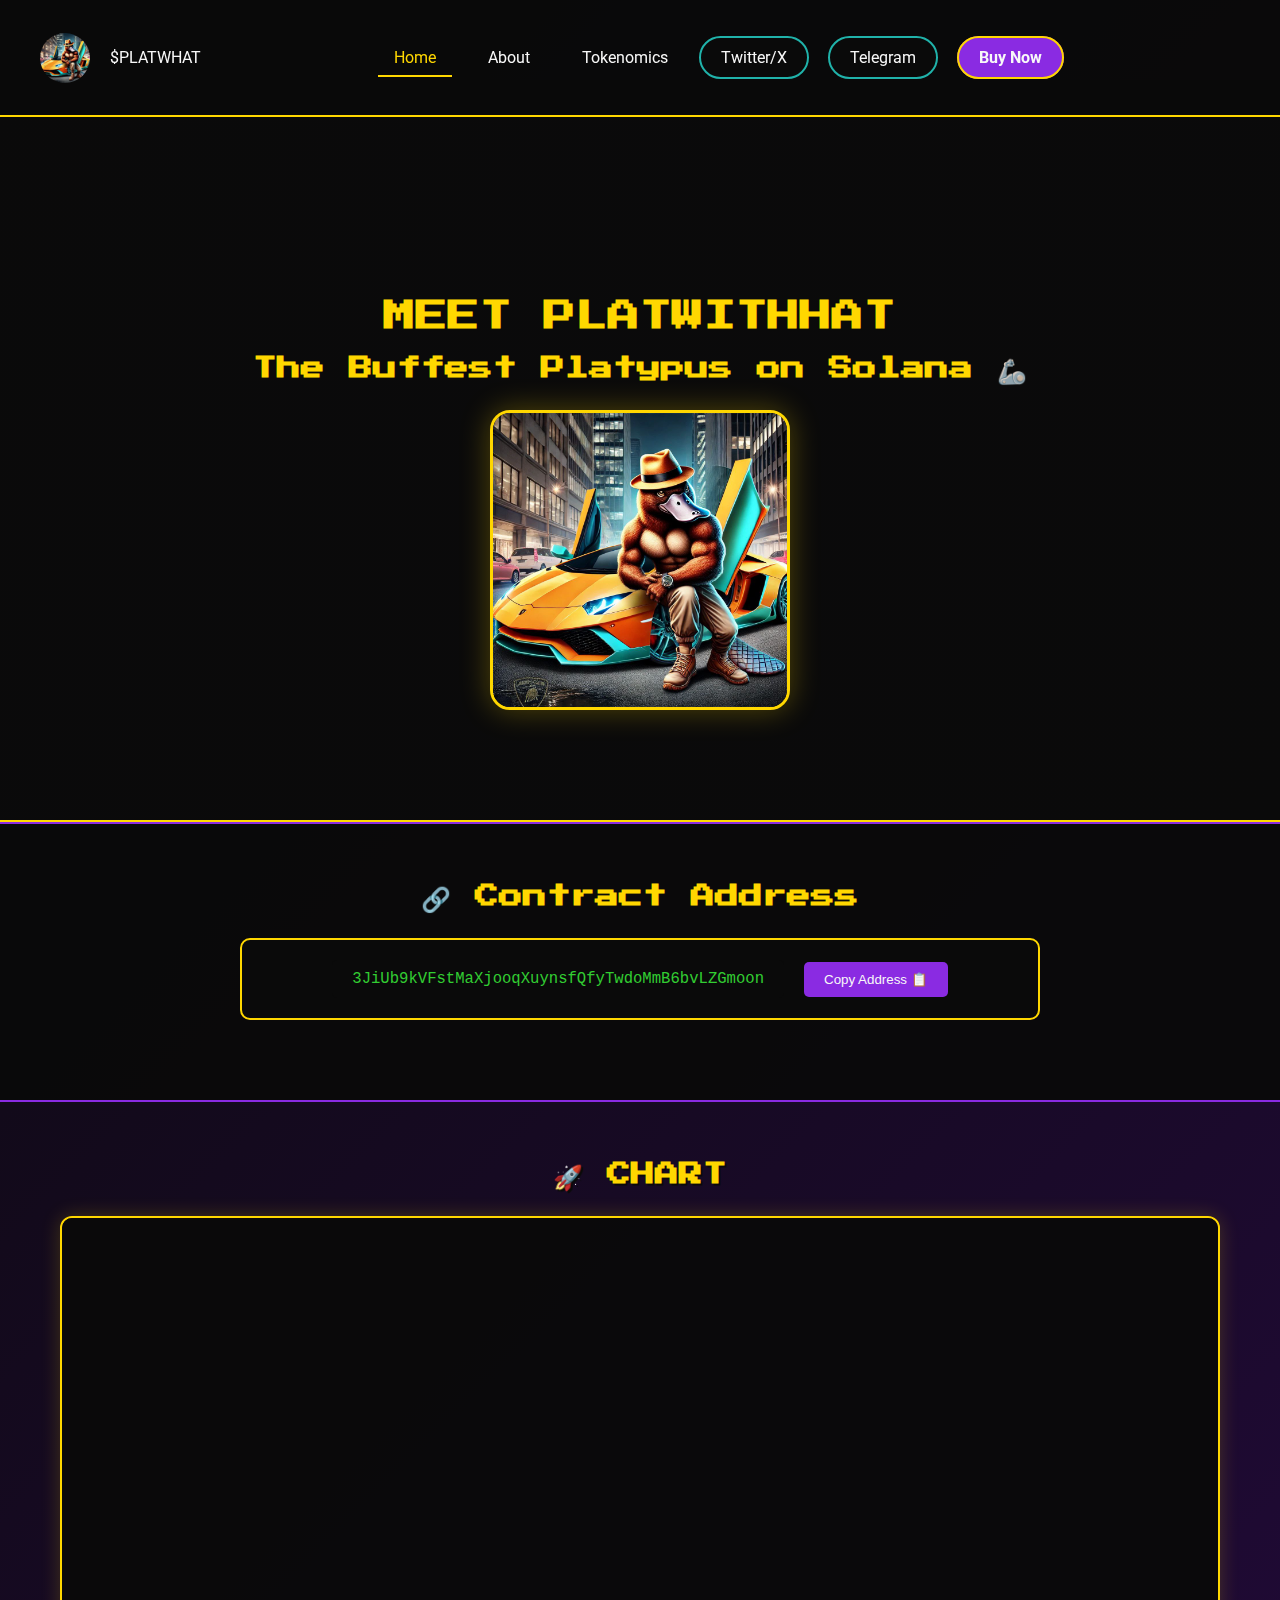
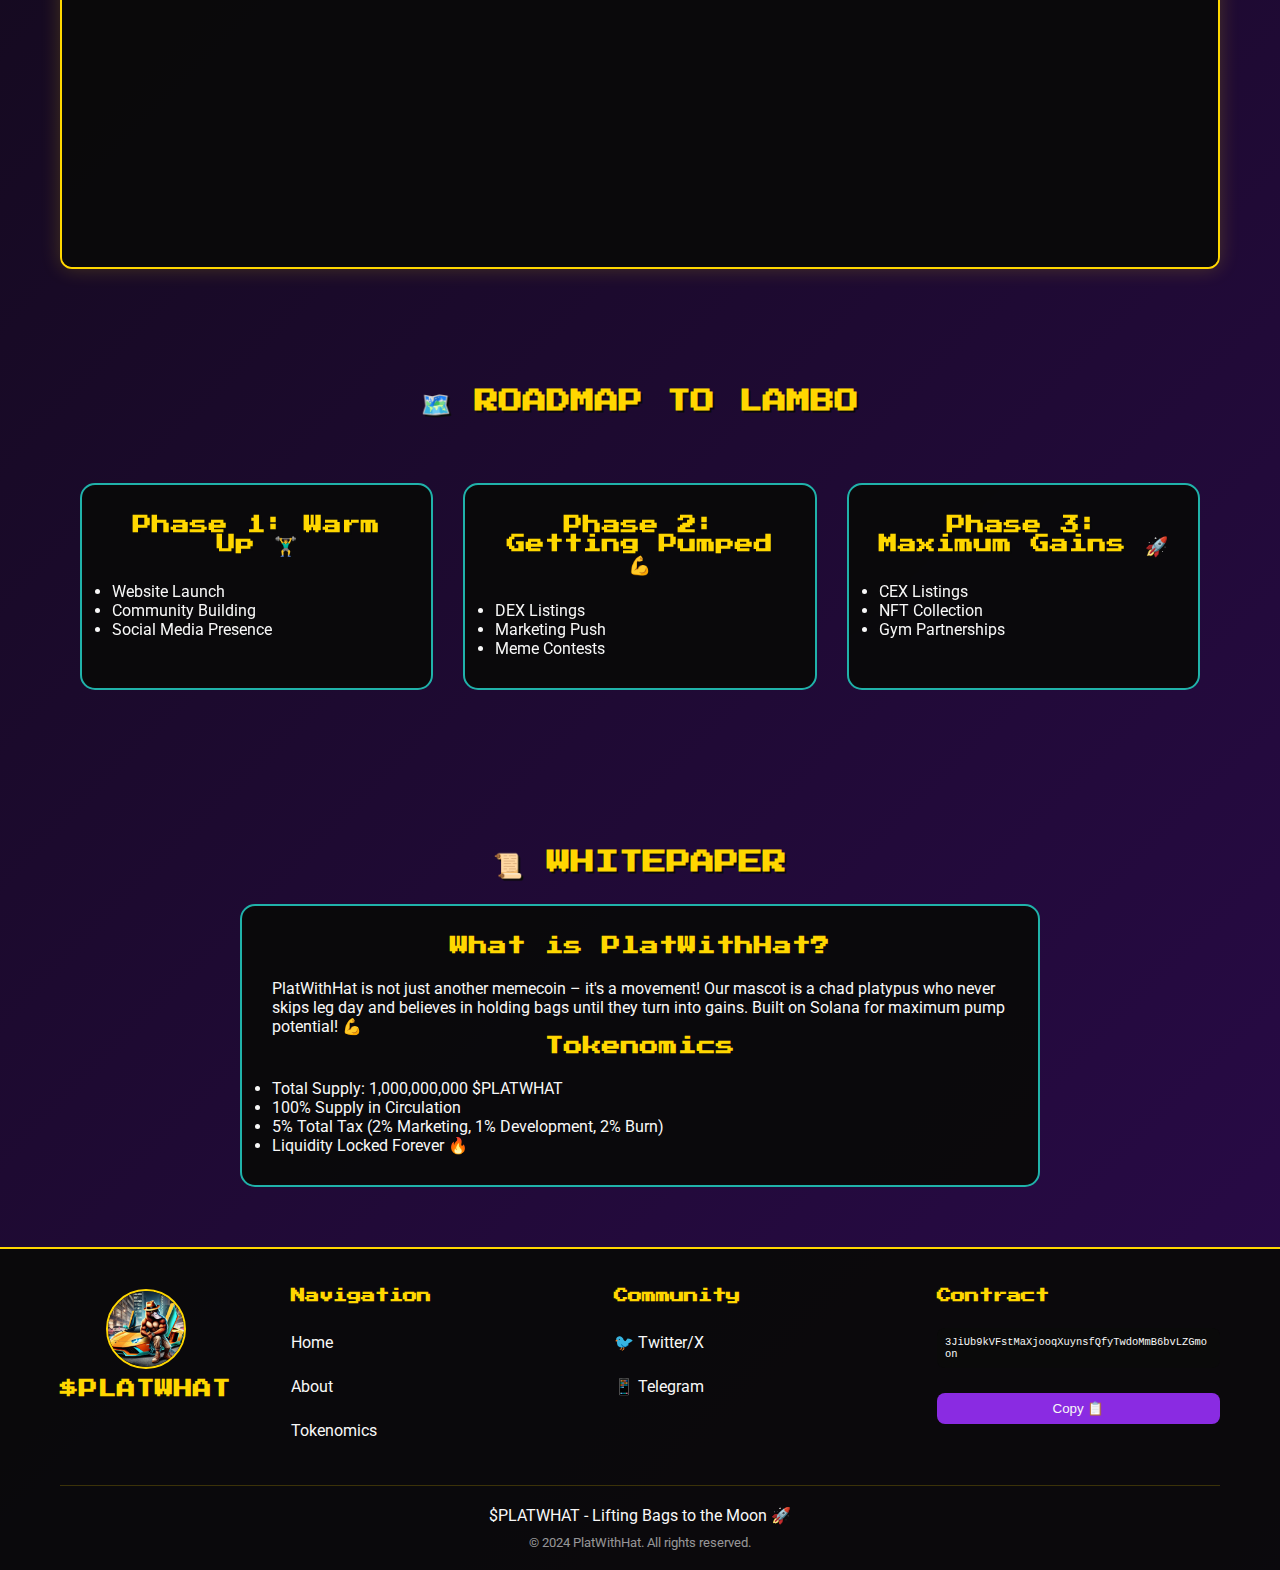
==== index.html @ 7594a931 "first commit" ====
<!DOCTYPE html>
<html lang="en">
<head>
    <meta charset="UTF-8">
    <meta name="viewport" content="width=device-width, initial-scale=1.0">
    <title>PlatWithHat 🦆💪 | The Buffest Platypus in Crypto</title>
    <link rel="stylesheet" href="styles.css">
    <link href="https://fonts.googleapis.com/css2?family=Press+Start+2P&family=Roboto:wght@400;700&display=swap" rel="stylesheet">
    <script src="script.js"></script>
</head>
<body>
    <header>
        <nav>
            <div class="logo">
                <img src="photo_4_2024-12-11_15-03-13.jpg" alt="Buff Platypus Logo" class="logo-img">
                <span>$PLATWHAT</span>
            </div>
            <div class="nav-container">
                <div class="nav-links">
                    <a href="index.html" class="nav-link active">Home</a>
                    <a href="about.html" class="nav-link">About</a>
                    <a href="tokenomics.html" class="nav-link">Tokenomics</a>
                </div>
                <div class="social-links">
                    <a href="#" class="social-btn"> Twitter/X</a>
                    <a href="#" class="social-btn"> Telegram</a>
                    <a href="#" class="buy-btn pulse"> Buy Now</a>
                </div>
            </div>
        </nav>
    </header>

    <main>
        <section class="hero">
            <div class="hero-wrapper">
                <h1>MEET PLATWITHHAT</h1>
                <h2>The Buffest Platypus on Solana 🦾</h2>
                <div class="hero-content">
                    <img src="photo_4_2024-12-11_15-03-13.jpg" alt="Muscular Platypus" class="hero-img">
                </div>
            </div>
        </section>

        <section class="contract-section">
            <div class="section-wrapper">
                <h2>🔗 Contract Address</h2>
                <div class="contract-container">
                    <code class="contract-address">3JiUb9kVFstMaXjooqXuynsfQfyTwdoMmB6bvLZGmoon</code>
                    <button class="copy-btn">Copy Address 📋</button>
                </div>
            </div>
        </section>

        <section class="chart">
            <div class="section-wrapper">
                <h2>🚀 CHART</h2>
                <div class="chart-container">
                    <div id="dexscreener-embed">
                        <iframe 
                            src="https://dexscreener.com/solana/97Jyd53KfDgqEN26t5L3WyekYi8eJJcewj4TQyLmq78P?embed=1&loadChartSettings=0&chartLeftToolbar=0&chartTheme=dark&theme=dark&chartStyle=0&chartType=usd&interval=15"
                            frameborder="0"
                            allowfullscreen
                        ></iframe>
                    </div>
                </div>
            </div>
        </section>

        <section class="roadmap">
            <div class="section-wrapper">
                <h2>🗺️ ROADMAP TO LAMBO</h2>
                <div class="roadmap-grid">
                    <div class="roadmap-item">
                        <h3>Phase 1: Warm Up 🏋️‍♂️</h3>
                        <ul>
                            <li>Website Launch</li>
                            <li>Community Building</li>
                            <li>Social Media Presence</li>
                        </ul>
                    </div>
                    <div class="roadmap-item">
                        <h3>Phase 2: Getting Pumped 💪</h3>
                        <ul>
                            <li>DEX Listings</li>
                            <li>Marketing Push</li>
                            <li>Meme Contests</li>
                        </ul>
                    </div>
                    <div class="roadmap-item">
                        <h3>Phase 3: Maximum Gains 🚀</h3>
                        <ul>
                            <li>CEX Listings</li>
                            <li>NFT Collection</li>
                            <li>Gym Partnerships</li>
                        </ul>
                    </div>
                </div>
            </div>
        </section>

        <section class="whitepaper">
            <div class="section-wrapper">
                <h2>📜 WHITEPAPER</h2>
                <div class="whitepaper-content">
                    <h3>What is PlatWithHat?</h3>
                    <p>PlatWithHat is not just another memecoin – it's a movement! Our mascot is a chad platypus who never skips leg day and believes in holding bags until they turn into gains. Built on Solana for maximum pump potential! 💪</p>
                    
                    <h3>Tokenomics</h3>
                    <ul>
                        <li>Total Supply: 1,000,000,000 $PLATWHAT</li>
                        <li>100% Supply in Circulation</li>
                        <li>5% Total Tax (2% Marketing, 1% Development, 2% Burn)</li>
                        <li>Liquidity Locked Forever 🔥</li>
                    </ul>
                </div>
            </div>
        </section>
    </main>

    <footer>
        <div class="footer-wrapper">
            <div class="footer-content">
                <div class="footer-logo">
                    <img src="photo_4_2024-12-11_15-03-13.jpg" alt="Buff Platypus Logo" class="footer-logo-img">
                    <h3>$PLATWHAT</h3>
                </div>
                <div class="footer-links">
                    <div class="footer-nav">
                        <h4>Navigation</h4>
                        <a href="index.html">Home</a>
                        <a href="about.html">About</a>
                        <a href="tokenomics.html">Tokenomics</a>
                    </div>
                    <div class="footer-social">
                        <h4>Community</h4>
                        <a href="#" target="_blank">🐦 Twitter/X</a>
                        <a href="#" target="_blank">📱 Telegram</a>
                    </div>
                    <div class="footer-contract">
                        <h4>Contract</h4>
                        <code>3JiUb9kVFstMaXjooqXuynsfQfyTwdoMmB6bvLZGmoon</code>
                        <button class="footer-copy-btn">Copy 📋</button>
                    </div>
                </div>
            </div>
            <div class="footer-bottom">
                <p>$PLATWHAT - Lifting Bags to the Moon 🚀</p>
                <p class="copyright">© 2024 PlatWithHat. All rights reserved.</p>
            </div>
        </div>
    </footer>
</body>
</html>
---- styles.css ----
:root {
    /* Primary Colors */
    --primary-gold: #FFD700;    /* Rich gold for wealth elements */
    --primary-purple: #8A2BE2;    /* New color for better contrast */
    
    /* Secondary Colors */
    --secondary-teal: #20B2AA;  /* Refreshing teal for contrast */
    --secondary-black: #0A0A0A;   /* Darker black */
    
    /* Accent Colors */
    --accent-white: #F8F8F8;    /* Clean white for text */
    --accent-green: #32CD32;    /* Money green for financial elements */
    
    /* Overlay Colors */
    --overlay-dark: rgba(10, 10, 10, 0.95);
    --gradient-start: #0A0A0A;
    --gradient-end: #2A0A4A;      /* Dark purple gradient end */
}

* {
    margin: 0;
    padding: 0;
    box-sizing: border-box;
}

body {
    font-family: 'Roboto', sans-serif;
    background: linear-gradient(135deg, var(--gradient-start) 0%, var(--gradient-end) 100%);
    color: var(--accent-white);
    min-height: 100vh;
}

h1, h2, h3 {
    font-family: 'Press Start 2P', cursive;
    color: var(--primary-gold);
    text-shadow: 2px 2px var(--secondary-black);
    text-align: center;
    margin-bottom: 1.5rem;
}

/* Header Styles */
header {
    background: var(--overlay-dark);
    border-bottom: 2px solid var(--primary-gold);
    padding: 20px;
    position: fixed;
    width: 100%;
    top: 0;
    z-index: 100;
}

nav {
    display: flex;
    justify-content: space-between;
    align-items: center;
    max-width: 1200px;
    margin: 0 auto;
}

.logo {
    display: flex;
    align-items: center;
    gap: 10px;
}

.logo img {
    width: 50px;
    height: 50px;
}

.social-btn, .buy-btn {
    padding: 10px 20px;
    border-radius: 25px;
    text-decoration: none;
    color: var(--accent-white);
    margin-left: 15px;
    transition: all 0.3s ease;
}

.social-btn {
    background: var(--secondary-black);
    border: 2px solid var(--secondary-teal);
}

.social-btn:hover {
    background: var(--secondary-teal);
    transform: translateY(-2px);
}

.buy-btn {
    background: var(--primary-purple);
    color: var(--accent-white);
    border: 2px solid var(--primary-gold);
    font-weight: bold;
}

.buy-btn:hover {
    background: var(--accent-green);
}

/* Hero Section */
.hero {
    padding: 100px 0 50px;
    text-align: center;
    background: var(--overlay-dark);
    border-bottom: 2px solid var(--primary-gold);
}

.hero-content {
    display: flex;
    flex-wrap: wrap;
    justify-content: center;
    gap: 40px;
    max-width: 1200px;
    margin: 0 auto;
}

.hero-img {
    width: 300px;
    height: 300px;
    border-radius: 20px;
    border: 3px solid var(--primary-gold);
    box-shadow: 0 0 30px rgba(255, 215, 0, 0.3);
    margin: 0 auto;
    display: block;
}

.token-stats {
    display: grid;
    grid-template-columns: repeat(3, 1fr);
    gap: 20px;
    padding: 20px;
}

.stat-box {
    background: var(--overlay-dark);
    border: 2px solid var(--primary-gold);
    box-shadow: 0 0 15px rgba(255, 215, 0, 0.2);
    padding: 20px;
    border-radius: 15px;
    backdrop-filter: blur(5px);
}

.stat-box h3 {
    color: var(--secondary-teal);
}

.stat-box p {
    color: var(--accent-green);
    font-size: 1.5em;
    font-weight: bold;
}

/* Chart Section */
.chart-container {
    width: 100%;
    max-width: 1200px;
    margin: 0 auto;
    aspect-ratio: 16/9;
    border-radius: 12px;
    overflow: hidden;
    border: 2px solid var(--primary-gold);
    box-shadow: 0 0 20px rgba(255, 215, 0, 0.2);
}

#dexscreener-embed {
    width: 100%;
    height: 100%;
    position: relative;
}

#dexscreener-embed iframe {
    position: absolute;
    top: 0;
    left: 0;
    width: 100%;
    height: 100%;
    background: var(--overlay-dark);
}

/* Roadmap Section */
.roadmap-grid {
    display: grid;
    grid-template-columns: repeat(auto-fit, minmax(300px, 1fr));
    gap: 30px;
    padding: 40px 20px;
    max-width: 1200px;
    margin: 0 auto;
}

.roadmap-item {
    background: var(--overlay-dark);
    padding: 30px;
    border-radius: 15px;
    backdrop-filter: blur(5px);
    border: 2px solid var(--secondary-teal);
    transition: transform 0.3s ease;
}

.roadmap-item:hover {
    transform: translateY(-5px);
    border-color: var(--primary-gold);
}

/* Whitepaper Section */
.whitepaper-content {
    max-width: 800px;
    margin: 0 auto;
    padding: 40px 20px;
    background: var(--overlay-dark);
    border-radius: 15px;
    padding: 30px;
    border: 2px solid var(--secondary-teal);
}

/* Animations */
@keyframes float {
    0% { transform: translateY(0px) rotate(0deg); }
    50% { transform: translateY(-20px) rotate(2deg); }
    100% { transform: translateY(0px) rotate(0deg); }
}

.pulse {
    animation: pulse 2s infinite;
}

@keyframes pulse {
    0% { transform: scale(1); box-shadow: 0 0 0 0 rgba(255, 215, 0, 0.4); }
    50% { transform: scale(1.05); box-shadow: 0 0 20px 10px rgba(255, 215, 0, 0); }
    100% { transform: scale(1); box-shadow: 0 0 0 0 rgba(255, 215, 0, 0); }
}

/* Responsive Design */
@media (max-width: 768px) {
    .token-stats {
        grid-template-columns: 1fr;
    }
    
    nav {
        flex-direction: column;
        gap: 20px;
    }
    
    .social-links {
        display: flex;
        flex-wrap: wrap;
        justify-content: center;
        gap: 10px;
    }

    .chart-container {
        aspect-ratio: 4/3;  /* More square ratio for mobile */
    }
} 

/* Navigation */
.nav-links {
    display: flex;
    gap: 20px;
}

.nav-link {
    color: var(--accent-white);
    text-decoration: none;
    padding: 5px 10px;
    border-radius: 5px;
    transition: all 0.3s ease;
}

.nav-link:hover {
    background: var(--primary-gold);
    color: var(--secondary-black);
}

/* Contract Section */
.contract-section {
    background: var(--overlay-dark);
    text-align: center;
    border-top: 2px solid var(--primary-purple);
    border-bottom: 2px solid var(--primary-purple);
}

.contract-container {
    display: flex;
    align-items: center;
    justify-content: center;
    gap: 20px;
    margin: 20px auto;
    max-width: 800px;
    background: var(--gradient-start);
    padding: 20px;
    border-radius: 10px;
    border: 2px solid var(--primary-gold);
}

.contract-address {
    font-family: monospace;
    font-size: 1.2em;
    color: var(--accent-green);
    background: var(--secondary-black);
    padding: 10px 20px;
    border-radius: 5px;
    user-select: all;
}

.copy-btn {
    background: var(--primary-purple);
    color: var(--accent-white);
    border: none;
    padding: 10px 20px;
    border-radius: 5px;
    cursor: pointer;
    transition: all 0.3s ease;
}

.copy-btn:hover {
    background: var(--accent-green);
    transform: translateY(-2px);
}

/* About Page Styles */
.about-hero {
    padding: 120px 20px 60px;
}

.about-content {
    display: flex;
    gap: 40px;
    max-width: 1200px;
    margin: 0 auto;
    padding: 40px;
    background: var(--overlay-dark);
    border-radius: 15px;
    border: 2px solid var(--primary-gold);
}

.about-img {
    max-width: 400px;
    border-radius: 10px;
}

/* Team Page Styles */
.team-grid {
    display: grid;
    grid-template-columns: repeat(auto-fit, minmax(250px, 1fr));
    gap: 30px;
    padding: 40px 20px;
    max-width: 1200px;
    margin: 0 auto;
}

.team-member {
    background: var(--overlay-dark);
    padding: 20px;
    border-radius: 15px;
    text-align: center;
    border: 2px solid var(--secondary-teal);
    transition: transform 0.3s ease;
}

.team-member:hover {
    transform: translateY(-5px);
    border-color: var(--primary-gold);
}

.team-member img {
    width: 200px;
    height: 200px;
    border-radius: 50%;
    margin-bottom: 15px;
} 

/* Tokenomics Page Styles */
.tokenomics-hero {
    padding: 120px 20px 60px;
    text-align: center;
}

.tokenomics-content {
    display: grid;
    grid-template-columns: repeat(auto-fit, minmax(300px, 1fr));
    gap: 30px;
    max-width: 1200px;
    margin: 40px auto;
    padding: 0 20px;
}

.tokenomics-card {
    background: var(--overlay-dark);
    padding: 30px;
    border-radius: 15px;
    border: 2px solid var(--primary-gold);
    transition: transform 0.3s ease;
}

.tokenomics-card:hover {
    transform: translateY(-5px);
    box-shadow: 0 10px 20px rgba(255, 215, 0, 0.2);
}

.tokenomics-card h2 {
    color: var(--secondary-teal);
    font-size: 1.2em;
    margin-bottom: 20px;
}

.tokenomics-card ul {
    list-style: none;
    text-align: left;
}

.tokenomics-card li {
    margin: 15px 0;
    padding-left: 25px;
    position: relative;
}

.tokenomics-card li::before {
    content: '💪';
    position: absolute;
    left: 0;
}

/* Specific card styles */
.tokenomics-card.supply li::before { content: '📊'; }
.tokenomics-card.burns li::before { content: '🔥'; }
.tokenomics-card.taxes li::before { content: '💰'; }
.tokenomics-card.security li::before { content: '🛡️'; }

@media (max-width: 768px) {
    .tokenomics-content {
        grid-template-columns: 1fr;
    }
} 

/* Layout Wrappers */
.section-wrapper {
    max-width: 1200px;
    margin: 0 auto;
    padding: 60px 20px;
}

.hero-wrapper {
    max-width: 1200px;
    margin: 0 auto;
    padding: 120px 20px 60px;
    text-align: center;
}

/* Navigation Updates */
.nav-container {
    display: flex;
    justify-content: space-between;
    align-items: center;
    padding: 20px;
    max-width: 1200px;
    margin: 0 auto;
}

.logo-img {
    width: 50px;
    height: 50px;
    border-radius: 50%;
    margin-right: 10px;
}

/* Hero Section Updates */
.hero {
    background: linear-gradient(
        135deg,
        var(--overlay-dark) 0%,
        var(--secondary-black) 100%
    );
    border-bottom: 2px solid var(--primary-gold);
}

.hero-content {
    display: flex;
    flex-direction: column;
    align-items: center;
    gap: 40px;
}

.hero-img {
    width: 300px;
    height: 300px;
    border-radius: 20px;
    border: 3px solid var(--primary-gold);
    box-shadow: 0 0 30px rgba(255, 215, 0, 0.3);
}

/* Footer Styles Update */
footer {
    background: var(--overlay-dark);
    border-top: 2px solid var(--primary-gold);
    padding: 40px 0 20px;
}

.footer-wrapper {
    max-width: 1200px;
    margin: 0 auto;
    padding: 0 20px;
}

.footer-content {
    display: grid;
    grid-template-columns: auto 1fr;
    gap: 60px;
    margin-bottom: 40px;
}

.footer-logo {
    display: flex;
    flex-direction: column;
    align-items: center;
    gap: 10px;
}

.footer-logo-img {
    width: 80px;
    height: 80px;
    border-radius: 50%;
    border: 2px solid var(--primary-gold);
}

.footer-links {
    display: grid;
    grid-template-columns: repeat(3, 1fr);
    gap: 40px;
}

.footer-nav, .footer-social, .footer-contract {
    display: flex;
    flex-direction: column;
    gap: 15px;
}

.footer-nav h4, .footer-social h4, .footer-contract h4 {
    color: var(--primary-gold);
    font-family: 'Press Start 2P', cursive;
    font-size: 0.9em;
    margin-bottom: 10px;
}

.footer-nav a, .footer-social a {
    color: var(--accent-white);
    text-decoration: none;
    transition: color 0.3s ease;
}

.footer-nav a:hover, .footer-social a:hover {
    color: var(--primary-gold);
}

.footer-contract code {
    background: var(--gradient-start);
    padding: 8px;
    border-radius: 8px;
    font-size: 0.8em;
    word-break: break-all;
}

.footer-copy-btn {
    background: var(--primary-purple);
    color: var(--accent-white);
    border: none;
    padding: 8px 16px;
    border-radius: 8px;
    cursor: pointer;
    transition: transform 0.3s ease;
}

.footer-copy-btn:hover {
    transform: translateY(-2px);
}

.footer-bottom {
    text-align: center;
    padding-top: 20px;
    border-top: 1px solid rgba(255, 215, 0, 0.2);
}

.copyright {
    color: rgba(248, 248, 248, 0.6);
    font-size: 0.8em;
    margin-top: 10px;
}

/* Responsive Footer */
@media (max-width: 768px) {
    .footer-content {
        grid-template-columns: 1fr;
        gap: 40px;
    }

    .footer-links {
        grid-template-columns: 1fr;
        text-align: center;
    }

    .footer-nav, .footer-social, .footer-contract {
        align-items: center;
    }
} 

/* Navigation Improvements */
.nav-link {
    position: relative;
    padding: 8px 16px;
}

.nav-link.active {
    color: var(--primary-gold);
}

.nav-link.active::after {
    content: '';
    position: absolute;
    bottom: -2px;
    left: 0;
    width: 100%;
    height: 2px;
    background: var(--primary-gold);
}

/* Spacing Fixes */
main {
    min-height: calc(100vh - 180px); /* Account for header and footer */
    padding-top: 80px; /* Account for fixed header */
}

.section-wrapper {
    padding: 60px 20px;
}

/* Footer Improvements */
.footer-social a, .footer-nav a {
    display: inline-block;
    padding: 5px 0;
}

.footer-contract code {
    display: block;
    margin-bottom: 10px;
}

/* Mobile Improvements */
@media (max-width: 768px) {
    .nav-container {
        flex-direction: column;
        gap: 15px;
    }

    .nav-links {
        order: 2;
    }

    .social-links {
        order: 1;
    }
} 

/* Base responsive styles */
:root {
    --header-height: 80px;
    --footer-height: 400px;
}

/* Mobile-first media queries */
@media (max-width: 480px) {
    /* Small phones */
    h1 { font-size: 1.5rem; }
    h2 { font-size: 1.2rem; }
    h3 { font-size: 1rem; }
    
    .hero-img {
        width: 200px;
        height: 200px;
    }

    .nav-container {
        padding: 10px;
    }

    .social-btn, .buy-btn {
        padding: 8px 12px;
        font-size: 0.9rem;
    }

    .section-wrapper {
        padding: 30px 15px;
    }
}

@media (min-width: 481px) and (max-width: 768px) {
    /* Tablets and large phones */
    h1 { font-size: 1.8rem; }
    h2 { font-size: 1.5rem; }
    
    .hero-img {
        width: 250px;
        height: 250px;
    }

    .chart-container {
        aspect-ratio: 4/3;
    }
}

@media (min-width: 769px) and (max-width: 1024px) {
    /* Small laptops */
    .section-wrapper {
        padding: 50px 30px;
    }
}

/* General responsive improvements */
@media (max-width: 768px) {
    header {
        padding: 10px;
    }

    nav {
        flex-direction: column;
        gap: 15px;
    }

    .nav-container {
        flex-direction: column;
        width: 100%;
    }

    .nav-links {
        display: flex;
        justify-content: center;
        gap: 10px;
        order: 2;
    }

    .social-links {
        display: flex;
        flex-wrap: wrap;
        justify-content: center;
        gap: 10px;
        order: 1;
    }

    .social-btn, .buy-btn {
        margin: 5px;
    }

    /* Tokenomics cards */
    .tokenomics-content {
        grid-template-columns: 1fr;
        gap: 20px;
    }

    /* Roadmap adjustments */
    .roadmap-grid {
        grid-template-columns: 1fr;
        gap: 20px;
    }

    /* Contract section */
    .contract-container {
        flex-direction: column;
        gap: 15px;
    }

    .contract-address {
        font-size: 0.9em;
        word-break: break-all;
    }

    /* Footer improvements */
    .footer-content {
        grid-template-columns: 1fr;
        text-align: center;
    }

    .footer-links {
        grid-template-columns: 1fr;
        gap: 30px;
    }

    .footer-nav, .footer-social, .footer-contract {
        align-items: center;
    }

    .footer-contract code {
        font-size: 0.75em;
    }
}

/* Landscape mode fixes */
@media (max-height: 600px) and (orientation: landscape) {
    header {
        position: relative;
    }

    main {
        padding-top: 20px;
    }

    .hero {
        padding: 40px 0;
    }

    .hero-img {
        width: 150px;
        height: 150px;
    }
}

/* High-resolution screens */
@media (min-width: 1400px) {
    .section-wrapper {
        max-width: 1400px;
    }

    .chart-container {
        aspect-ratio: 21/9;
    }
}

/* Dark mode support */
@media (prefers-color-scheme: dark) {
    :root {
        --overlay-dark: rgba(5, 5, 5, 0.98);
        --gradient-start: #050505;
        --gradient-end: #1A0532;
    }
}

/* Print styles */
@media print {
    .chart-container,
    .social-links,
    .buy-btn {
        display: none;
    }
}
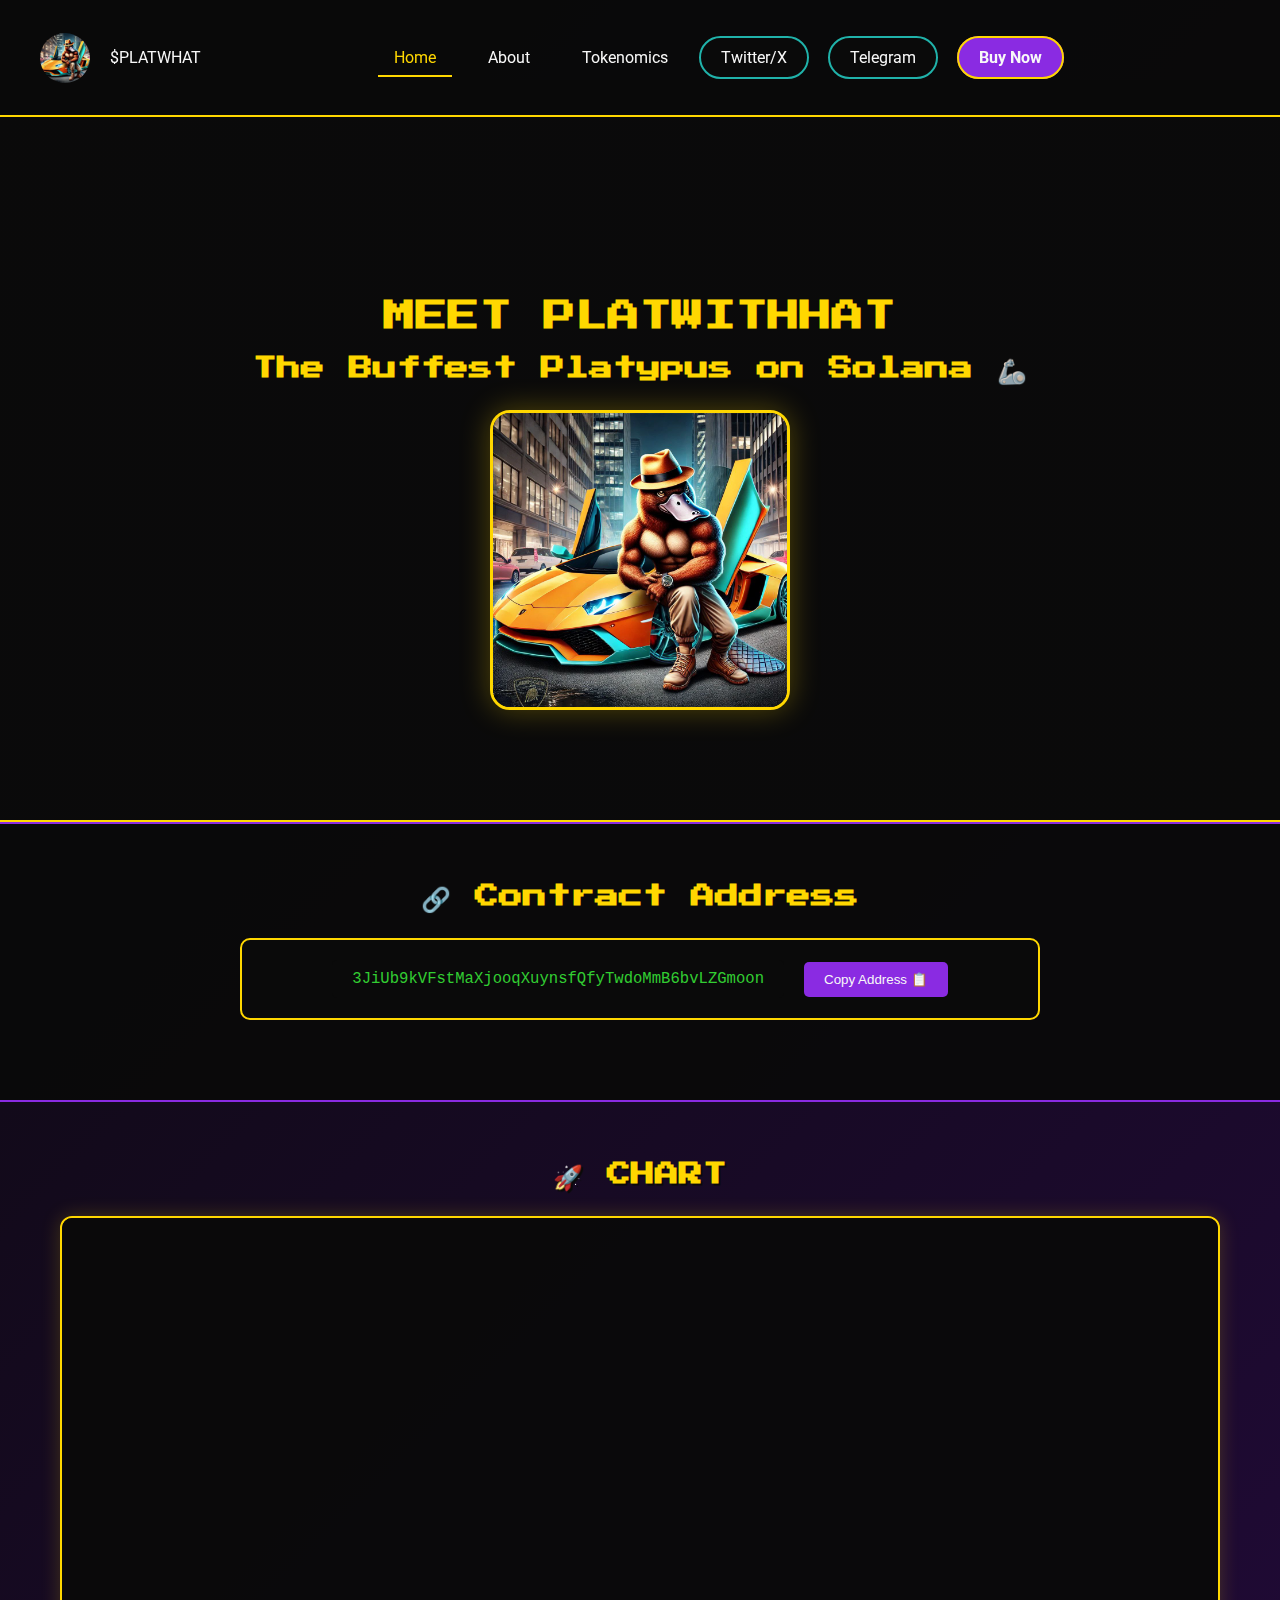
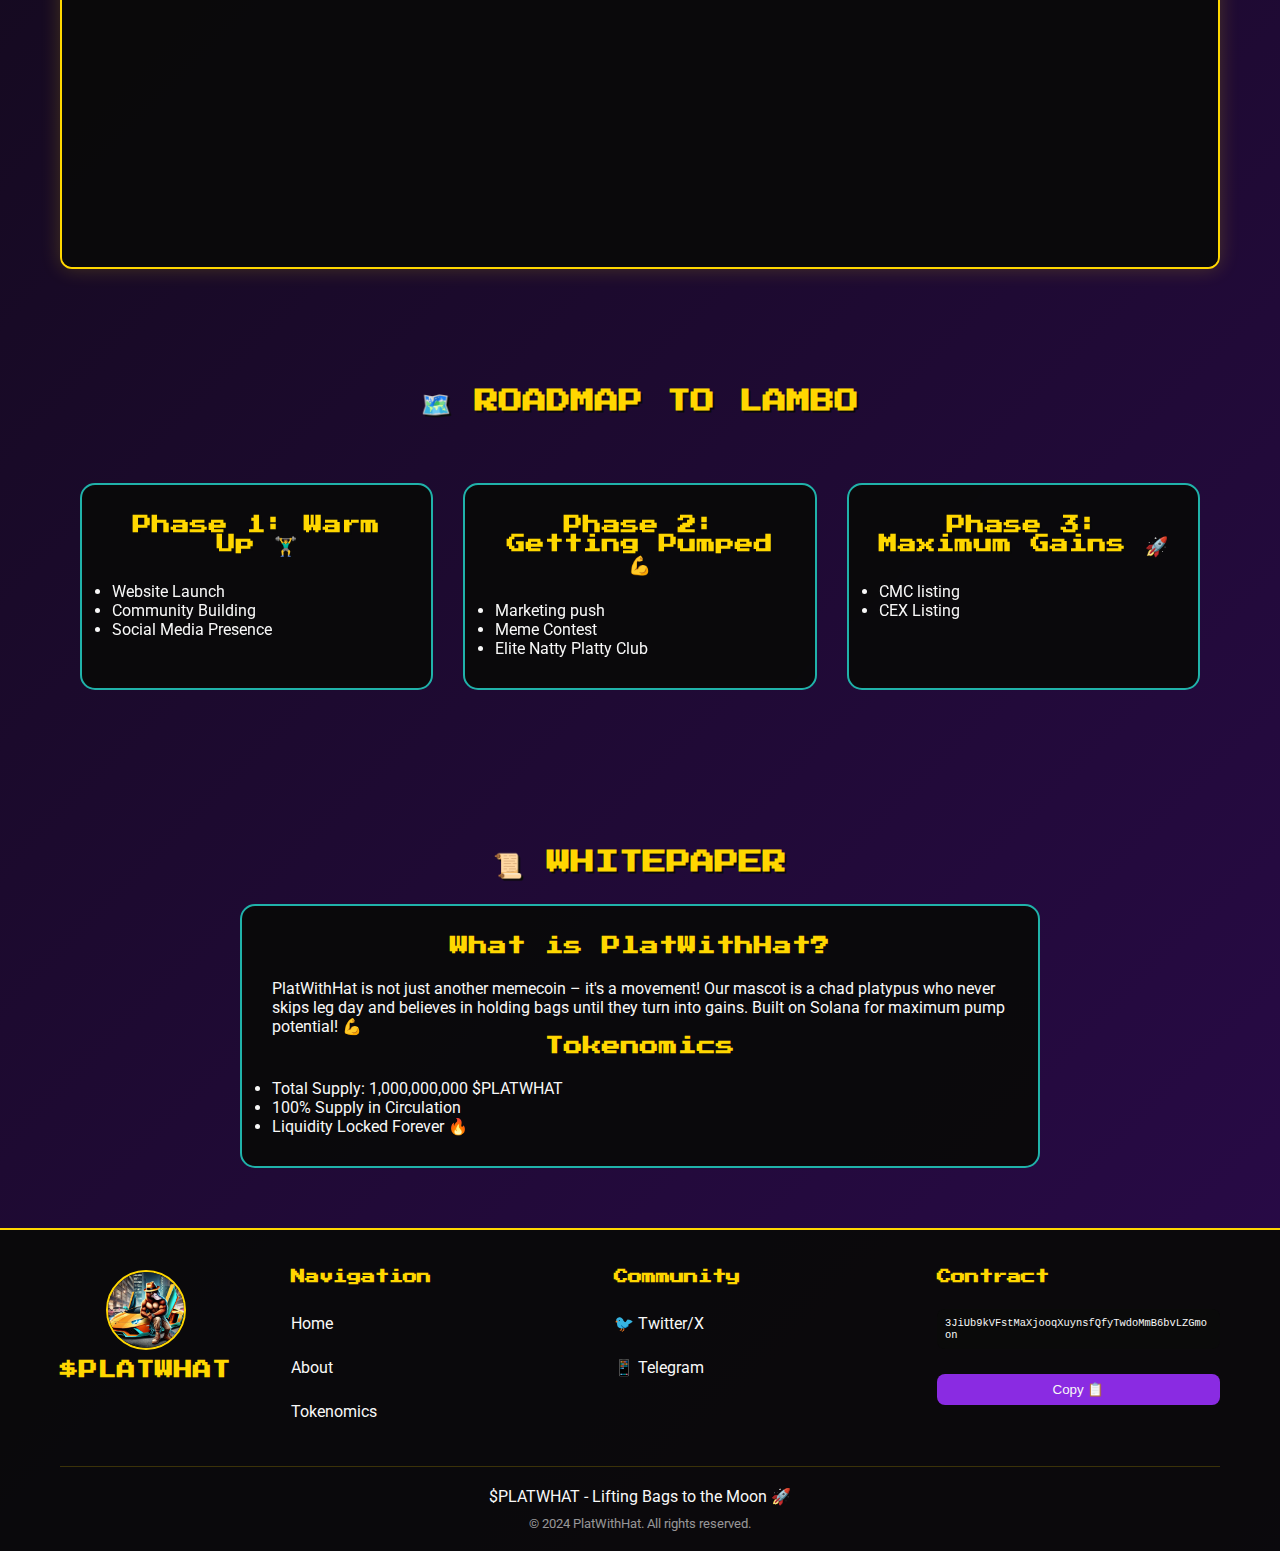
==== commit b02aea88: "changes and memes" ====
--- a/index.html
+++ b/index.html
@@ -81,17 +81,16 @@
                     <div class="roadmap-item">
                         <h3>Phase 2: Getting Pumped 💪</h3>
                         <ul>
-                            <li>DEX Listings</li>
-                            <li>Marketing Push</li>
-                            <li>Meme Contests</li>
+                            <li>Marketing push</li>
+                            <li>Meme Contest</li>
+                            <li>Elite Natty Platty Club</li>
                         </ul>
                     </div>
                     <div class="roadmap-item">
                         <h3>Phase 3: Maximum Gains 🚀</h3>
                         <ul>
-                            <li>CEX Listings</li>
-                            <li>NFT Collection</li>
-                            <li>Gym Partnerships</li>
+                            <li>CMC listing</li>
+                            <li>CEX Listing</li>
                         </ul>
                     </div>
                 </div>
@@ -109,7 +108,7 @@
                     <ul>
                         <li>Total Supply: 1,000,000,000 $PLATWHAT</li>
                         <li>100% Supply in Circulation</li>
-                        <li>5% Total Tax (2% Marketing, 1% Development, 2% Burn)</li>
+                        
                         <li>Liquidity Locked Forever 🔥</li>
                     </ul>
                 </div>
--- a/styles.css
+++ b/styles.css
@@ -839,4 +839,110 @@
     .buy-btn {
         display: none;
     }
+}
+
+/* Meme Gallery Styles */
+.meme-gallery {
+    padding: 120px 20px 60px;
+    text-align: center;
+}
+
+.meme-grid {
+    display: grid;
+    grid-template-columns: repeat(auto-fill, minmax(300px, 1fr));
+    gap: 30px;
+    max-width: 1200px;
+    margin: 40px auto;
+    padding: 0 20px;
+}
+
+.meme-card {
+    position: relative;
+    border-radius: 15px;
+    overflow: hidden;
+    border: 3px solid var(--primary-gold);
+    transition: transform 0.3s ease;
+}
+
+.meme-card:hover {
+    transform: translateY(-5px);
+}
+
+.meme-card img {
+    width: 100%;
+    height: 300px;
+    object-fit: cover;
+    display: block;
+}
+
+.meme-overlay {
+    position: absolute;
+    bottom: 0;
+    left: 0;
+    right: 0;
+    background: rgba(10, 10, 10, 0.9);
+    padding: 15px;
+    transform: translateY(100%);
+    transition: transform 0.3s ease;
+}
+
+.meme-card:hover .meme-overlay {
+    transform: translateY(0);
+}
+
+.share-btn {
+    background: var(--primary-purple);
+    color: var(--accent-white);
+    border: none;
+    padding: 8px 16px;
+    border-radius: 8px;
+    cursor: pointer;
+    margin-top: 10px;
+    transition: background 0.3s ease;
+}
+
+.share-btn:hover {
+    background: var(--accent-green);
+}
+
+.meme-submission {
+    background: var(--overlay-dark);
+    padding: 40px 20px;
+    border-radius: 15px;
+    margin: 60px auto;
+    max-width: 800px;
+    border: 2px solid var(--primary-gold);
+}
+
+.submit-btn {
+    display: inline-block;
+    background: var(--primary-purple);
+    color: var(--accent-white);
+    text-decoration: none;
+    padding: 15px 30px;
+    border-radius: 25px;
+    margin-top: 20px;
+    border: 2px solid var(--primary-gold);
+    transition: all 0.3s ease;
+}
+
+.submit-btn:hover {
+    background: var(--accent-green);
+    transform: translateY(-2px);
+}
+
+/* Responsive adjustments for meme gallery */
+@media (max-width: 768px) {
+    .meme-grid {
+        grid-template-columns: 1fr;
+    }
+    
+    .meme-card img {
+        height: 250px;
+    }
+    
+    .meme-overlay {
+        transform: translateY(0);
+        position: relative;
+    }
 }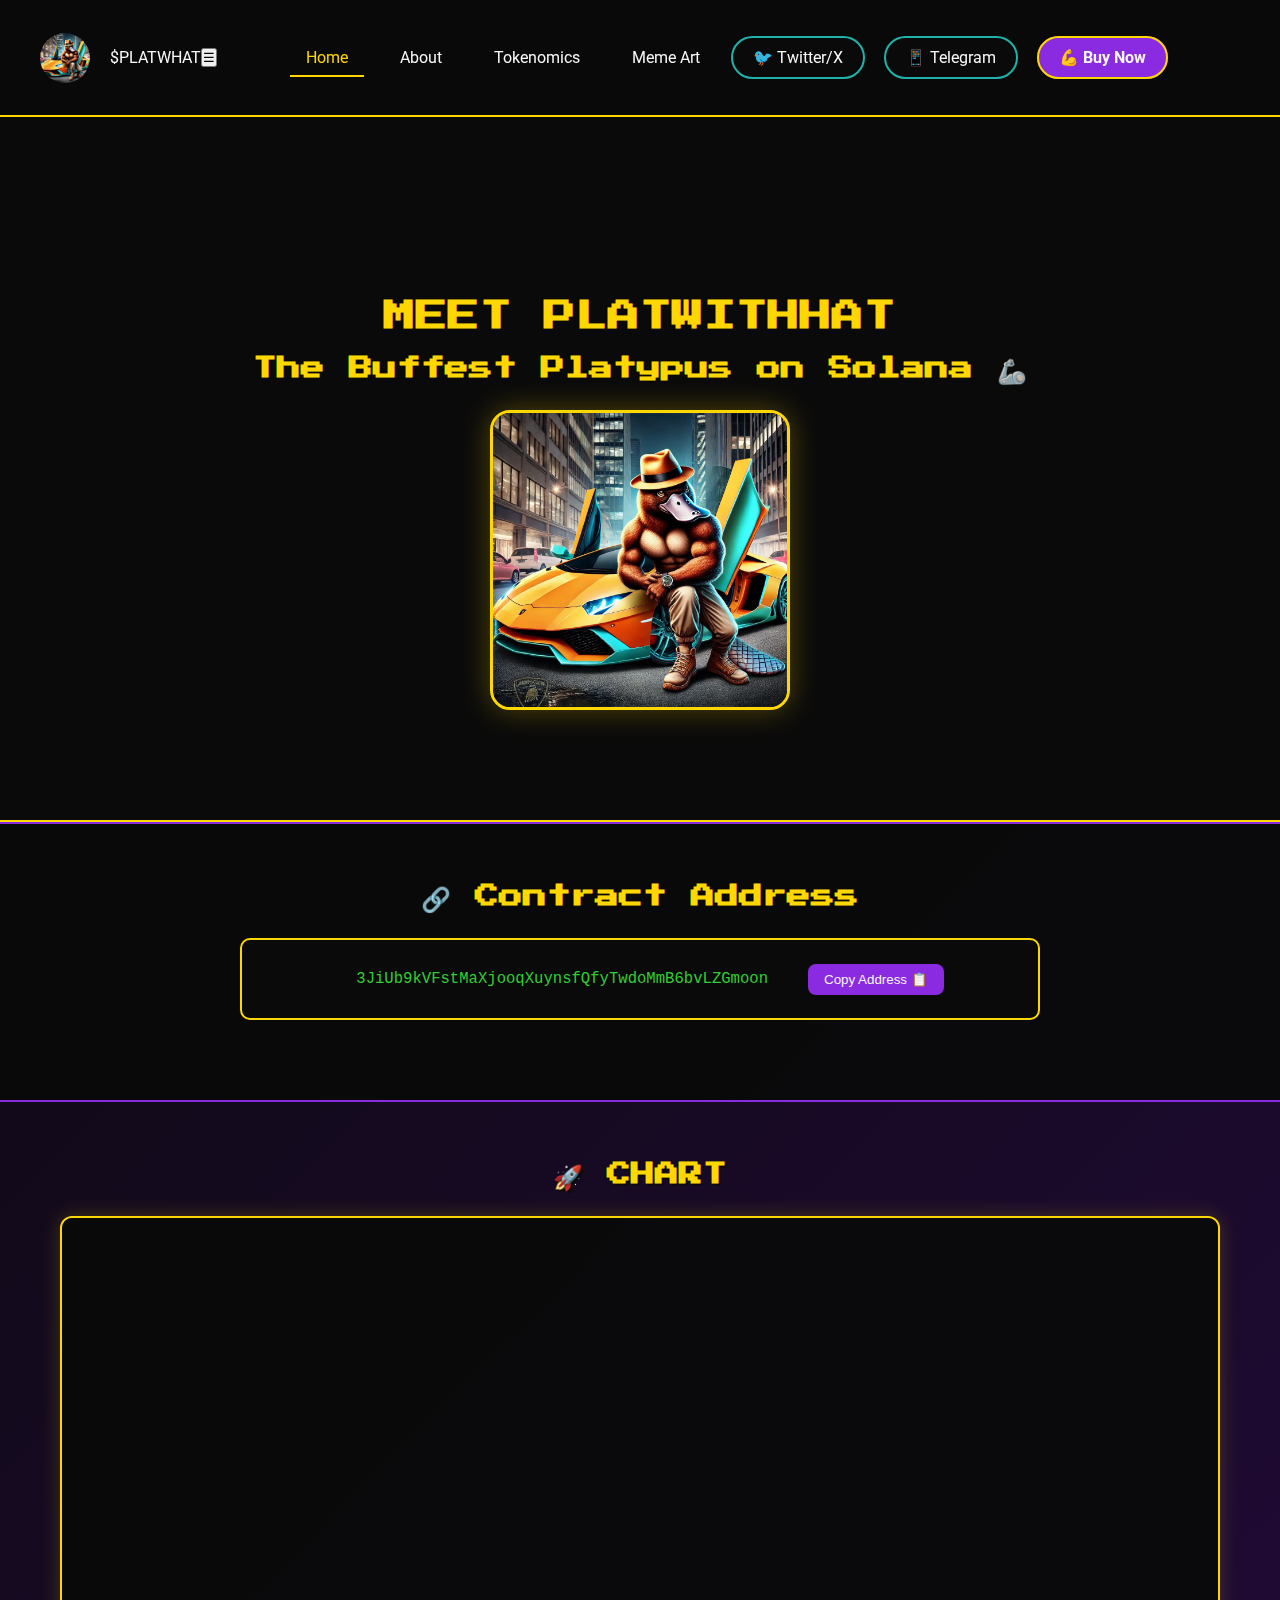
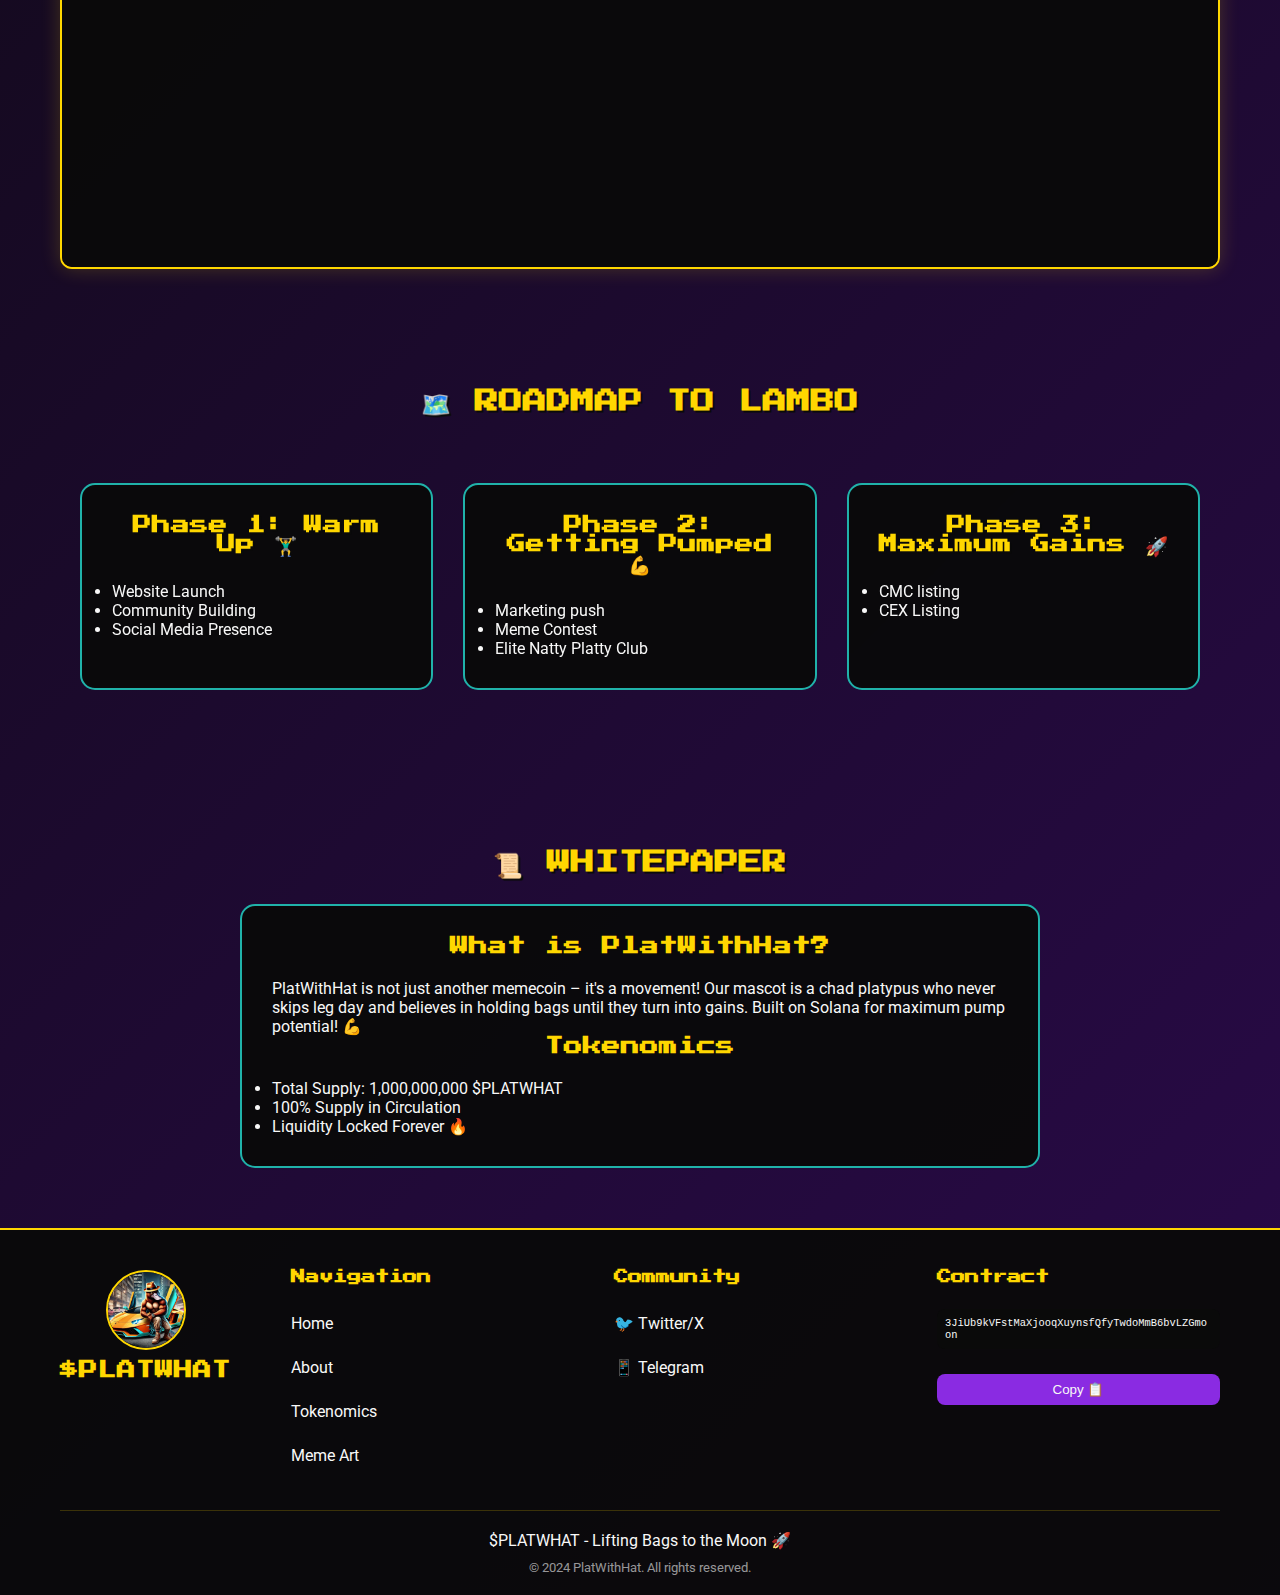
==== commit e263004c: "changes and memes" ====
--- a/index.html
+++ b/index.html
@@ -6,29 +6,11 @@
     <title>PlatWithHat 🦆💪 | The Buffest Platypus in Crypto</title>
     <link rel="stylesheet" href="styles.css">
     <link href="https://fonts.googleapis.com/css2?family=Press+Start+2P&family=Roboto:wght@400;700&display=swap" rel="stylesheet">
+    <script src="components.js"></script>
     <script src="script.js"></script>
 </head>
 <body>
-    <header>
-        <nav>
-            <div class="logo">
-                <img src="photo_4_2024-12-11_15-03-13.jpg" alt="Buff Platypus Logo" class="logo-img">
-                <span>$PLATWHAT</span>
-            </div>
-            <div class="nav-container">
-                <div class="nav-links">
-                    <a href="index.html" class="nav-link active">Home</a>
-                    <a href="about.html" class="nav-link">About</a>
-                    <a href="tokenomics.html" class="nav-link">Tokenomics</a>
-                </div>
-                <div class="social-links">
-                    <a href="#" class="social-btn"> Twitter/X</a>
-                    <a href="#" class="social-btn"> Telegram</a>
-                    <a href="#" class="buy-btn pulse"> Buy Now</a>
-                </div>
-            </div>
-        </nav>
-    </header>
+    <header></header>
 
     <main>
         <section class="hero">
@@ -116,37 +98,6 @@
         </section>
     </main>
 
-    <footer>
-        <div class="footer-wrapper">
-            <div class="footer-content">
-                <div class="footer-logo">
-                    <img src="photo_4_2024-12-11_15-03-13.jpg" alt="Buff Platypus Logo" class="footer-logo-img">
-                    <h3>$PLATWHAT</h3>
-                </div>
-                <div class="footer-links">
-                    <div class="footer-nav">
-                        <h4>Navigation</h4>
-                        <a href="index.html">Home</a>
-                        <a href="about.html">About</a>
-                        <a href="tokenomics.html">Tokenomics</a>
-                    </div>
-                    <div class="footer-social">
-                        <h4>Community</h4>
-                        <a href="#" target="_blank">🐦 Twitter/X</a>
-                        <a href="#" target="_blank">📱 Telegram</a>
-                    </div>
-                    <div class="footer-contract">
-                        <h4>Contract</h4>
-                        <code>3JiUb9kVFstMaXjooqXuynsfQfyTwdoMmB6bvLZGmoon</code>
-                        <button class="footer-copy-btn">Copy 📋</button>
-                    </div>
-                </div>
-            </div>
-            <div class="footer-bottom">
-                <p>$PLATWHAT - Lifting Bags to the Moon 🚀</p>
-                <p class="copyright">© 2024 PlatWithHat. All rights reserved.</p>
-            </div>
-        </div>
-    </footer>
+    <footer></footer>
 </body>
 </html> --- a/styles.css
+++ b/styles.css
@@ -303,18 +303,28 @@
     user-select: all;
 }
 
-.copy-btn {
+.copy-btn, .footer-copy-btn {
     background: var(--primary-purple);
     color: var(--accent-white);
     border: none;
-    padding: 10px 20px;
-    border-radius: 5px;
+    padding: 8px 16px;
+    border-radius: 8px;
     cursor: pointer;
     transition: all 0.3s ease;
 }
 
-.copy-btn:hover {
+.copy-btn:hover, .footer-copy-btn:hover {
     background: var(--accent-green);
+    transform: translateY(-2px);
+}
+
+.copy-btn.copied, .footer-copy-btn.copied {
+    background: var(--accent-green);
+    transform: translateY(-2px);
+}
+
+.copy-btn.failed, .footer-copy-btn.failed {
+    background: #ff4444;
     transform: translateY(-2px);
 }
 
@@ -567,10 +577,21 @@
     padding: 8px 16px;
     border-radius: 8px;
     cursor: pointer;
-    transition: transform 0.3s ease;
+    transition: all 0.3s ease;
 }
 
 .footer-copy-btn:hover {
+    background: var(--accent-green);
+    transform: translateY(-2px);
+}
+
+.footer-copy-btn.copied {
+    background: var(--accent-green);
+    transform: translateY(-2px);
+}
+
+.footer-copy-btn.failed {
+    background: #ff4444;
     transform: translateY(-2px);
 }
 
@@ -945,4 +966,80 @@
         transform: translateY(0);
         position: relative;
     }
+}
+
+/* Mobile Menu Styles */
+@media (max-width: 768px) {
+    .mobile-menu-btn {
+        display: block;
+        position: absolute;
+        right: 20px;
+        top: 50%;
+        transform: translateY(-50%);
+    }
+
+    .nav-container {
+        display: none;
+        position: absolute;
+        top: var(--header-height);
+        left: 0;
+        width: 100%;
+        background: var(--overlay-dark);
+        padding: 20px;
+        border-bottom: 2px solid var(--primary-gold);
+    }
+
+    .nav-container.show {
+        display: block;
+    }
+
+    .nav-links {
+        flex-direction: column;
+        align-items: center;
+        gap: 15px;
+    }
+
+    .social-links {
+        flex-direction: column;
+        align-items: center;
+        margin-top: 20px;
+    }
+
+    .social-btn, .buy-btn {
+        width: 100%;
+        text-align: center;
+        margin: 5px 0;
+    }
+}
+
+/* Updated Meme Gallery Styles */
+.meme-grid {
+    display: grid;
+    grid-template-columns: repeat(auto-fill, minmax(280px, 1fr));
+    gap: 20px;
+    max-width: 1200px;
+    margin: 40px auto;
+    padding: 0 20px;
+}
+
+.meme-card {
+    position: relative;
+    border-radius: 15px;
+    overflow: hidden;
+    border: 3px solid var(--primary-gold);
+    transition: transform 0.3s ease;
+    aspect-ratio: 1;
+}
+
+.meme-card img {
+    width: 100%;
+    height: 100%;
+    object-fit: cover;
+}
+
+@media (max-width: 480px) {
+    .meme-grid {
+        grid-template-columns: 1fr;
+        gap: 15px;
+    }
 }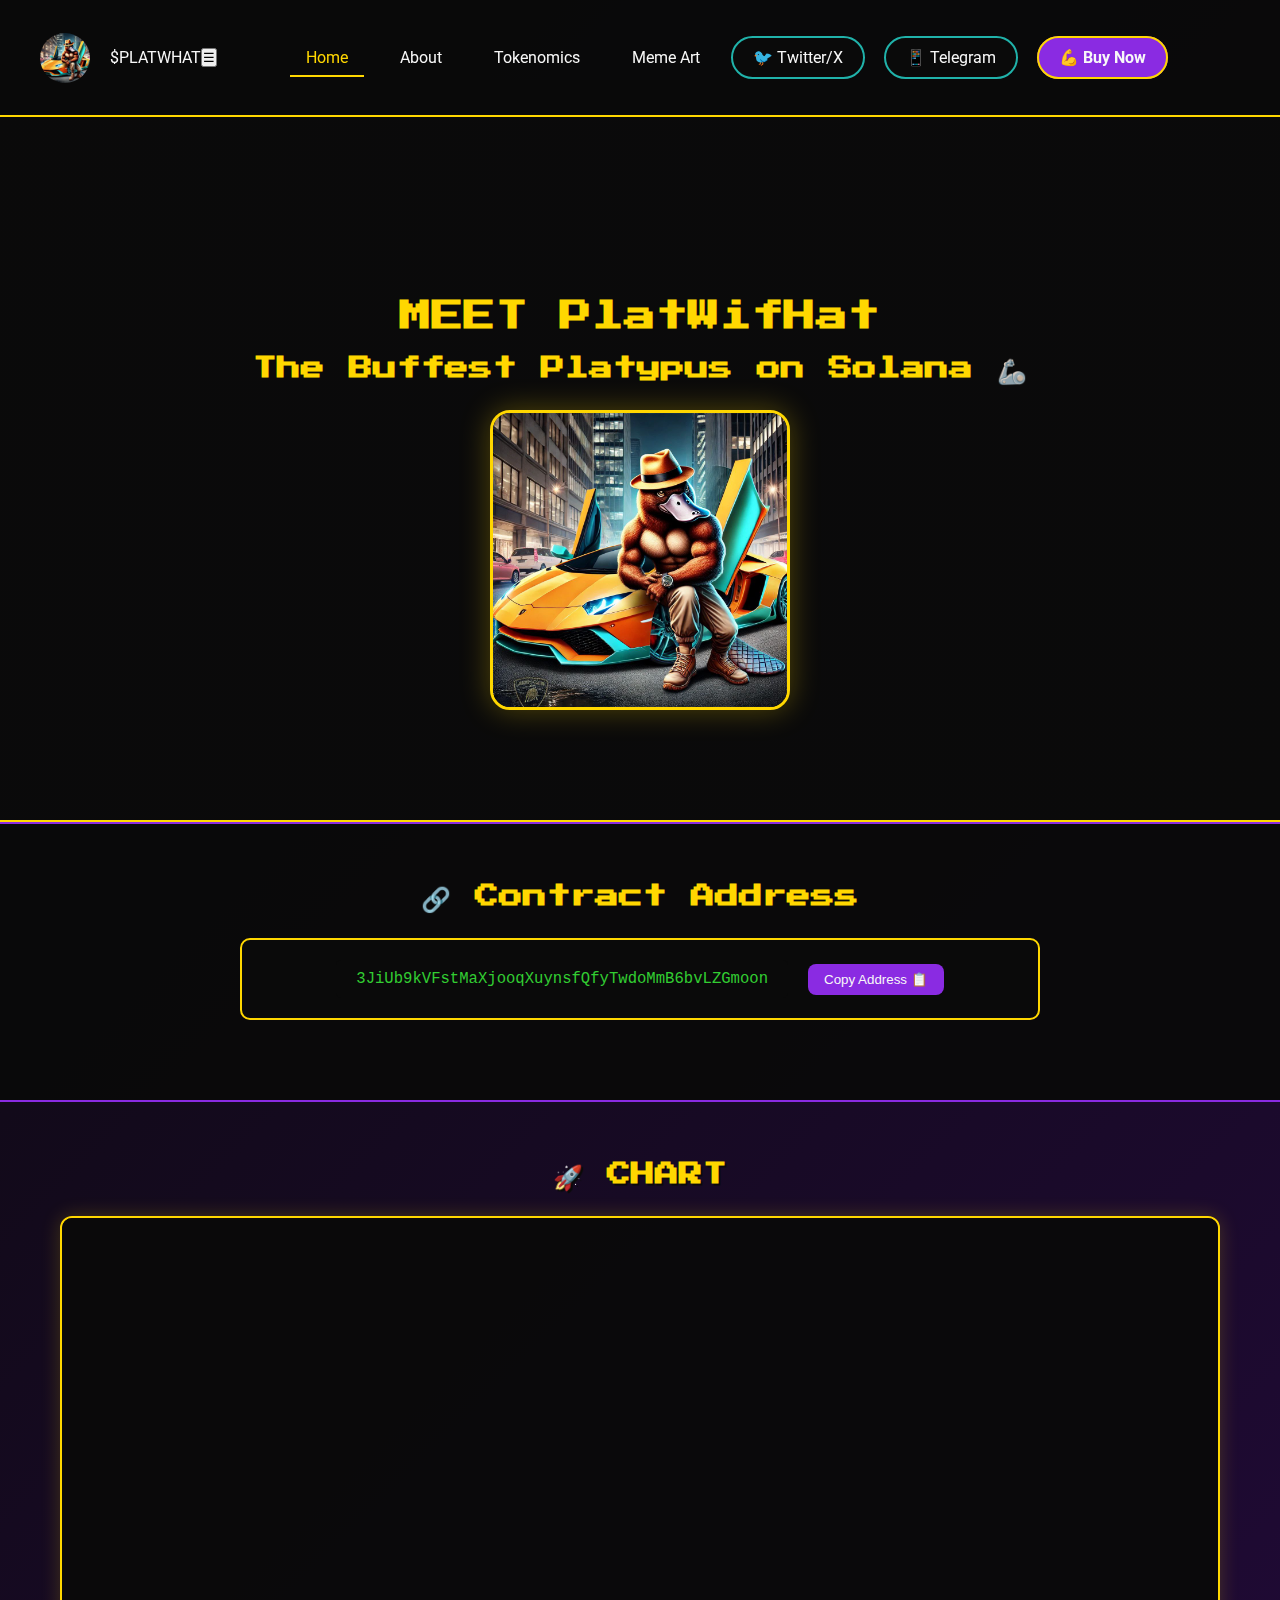
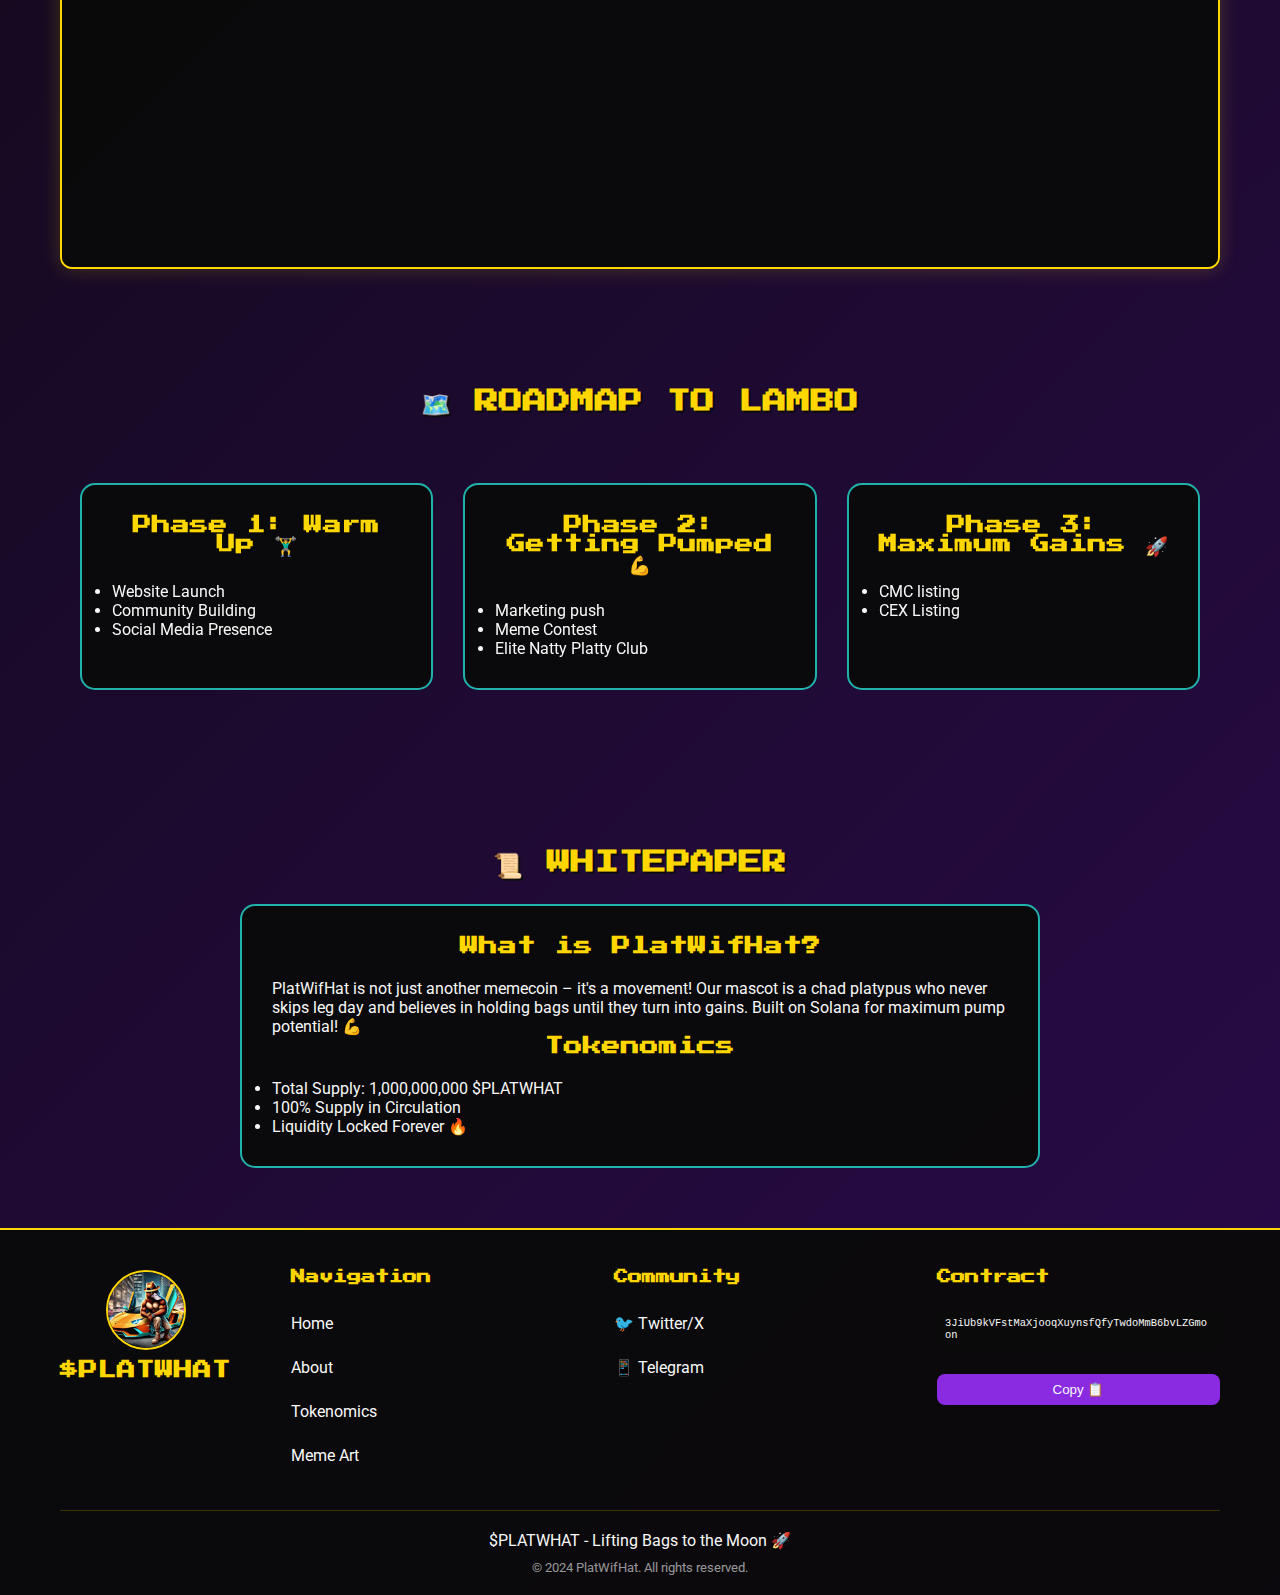
==== commit 1c5d408f: "function" ====
--- a/index.html
+++ b/index.html
@@ -3,7 +3,33 @@
 <head>
     <meta charset="UTF-8">
     <meta name="viewport" content="width=device-width, initial-scale=1.0">
-    <title>PlatWithHat 🦆💪 | The Buffest Platypus in Crypto</title>
+    
+    <!-- SEO Meta Tags -->
+    <title>PlatWifHat ($PLATWHAT) | The Buffest Memecoin on Solana 🦆💪</title>
+    <meta name="description" content="Join the strongest memecoin community on Solana! PlatWifHat ($PLATWHAT) combines gains, memes, and a chad platypus. 1B supply, burnt liquidity, regular burns. Don't skip this pump day! 💪">
+    <meta name="keywords" content="PlatWifHat, PLATWHAT, Solana memecoin, SOL token, next 100x gem, DexScreener, Raydium, Jupiter, memecoin community, crypto memes, burnt liquidity, fair launch, Solana ecosystem, chad crypto, gym crypto">
+    
+    <!-- Open Graph / Social Media -->
+    <meta property="og:title" content="PlatWifHat ($PLATWHAT) | The Buffest Memecoin on Solana 🦆💪">
+    <meta property="og:description" content="Join the strongest memecoin community on Solana! Combining gains, memes, and a chad platypus. Don't skip this pump day! 💪">
+    <meta property="og:image" content="https://platwifhats.com/photo_4_2024-12-11_15-03-13.jpg">
+    <meta property="og:url" content="https://platwifhats.com">
+    <meta property="og:type" content="website">
+    
+    <!-- Twitter Card -->
+    <meta name="twitter:card" content="summary_large_image">
+    <meta name="twitter:title" content="PlatWifHat ($PLATWHAT) | The Buffest Solana Memecoin">
+    <meta name="twitter:description" content="Join the strongest memecoin community on Solana! Combining gains, memes, and a chad platypus. 💪">
+    <meta name="twitter:image" content="https://platwifhats.com/photo_4_2024-12-11_15-03-13.jpg">
+    
+    <!-- Canonical URL -->
+    <link rel="canonical" href="https://platwifhats.com">
+    
+    <!-- Additional SEO -->
+    <meta name="robots" content="index, follow">
+    <meta name="googlebot" content="index, follow">
+    <meta name="theme-color" content="#FFD700">
+    
     <link rel="stylesheet" href="styles.css">
     <link href="https://fonts.googleapis.com/css2?family=Press+Start+2P&family=Roboto:wght@400;700&display=swap" rel="stylesheet">
     <script src="components.js"></script>
@@ -15,7 +41,7 @@
     <main>
         <section class="hero">
             <div class="hero-wrapper">
-                <h1>MEET PLATWITHHAT</h1>
+                <h1>MEET PlatWifHat</h1>
                 <h2>The Buffest Platypus on Solana 🦾</h2>
                 <div class="hero-content">
                     <img src="photo_4_2024-12-11_15-03-13.jpg" alt="Muscular Platypus" class="hero-img">
@@ -83,8 +109,8 @@
             <div class="section-wrapper">
                 <h2>📜 WHITEPAPER</h2>
                 <div class="whitepaper-content">
-                    <h3>What is PlatWithHat?</h3>
-                    <p>PlatWithHat is not just another memecoin – it's a movement! Our mascot is a chad platypus who never skips leg day and believes in holding bags until they turn into gains. Built on Solana for maximum pump potential! 💪</p>
+                    <h3>What is PlatWifHat?</h3>
+                    <p>PlatWifHat is not just another memecoin – it's a movement! Our mascot is a chad platypus who never skips leg day and believes in holding bags until they turn into gains. Built on Solana for maximum pump potential! 💪</p>
                     
                     <h3>Tokenomics</h3>
                     <ul>
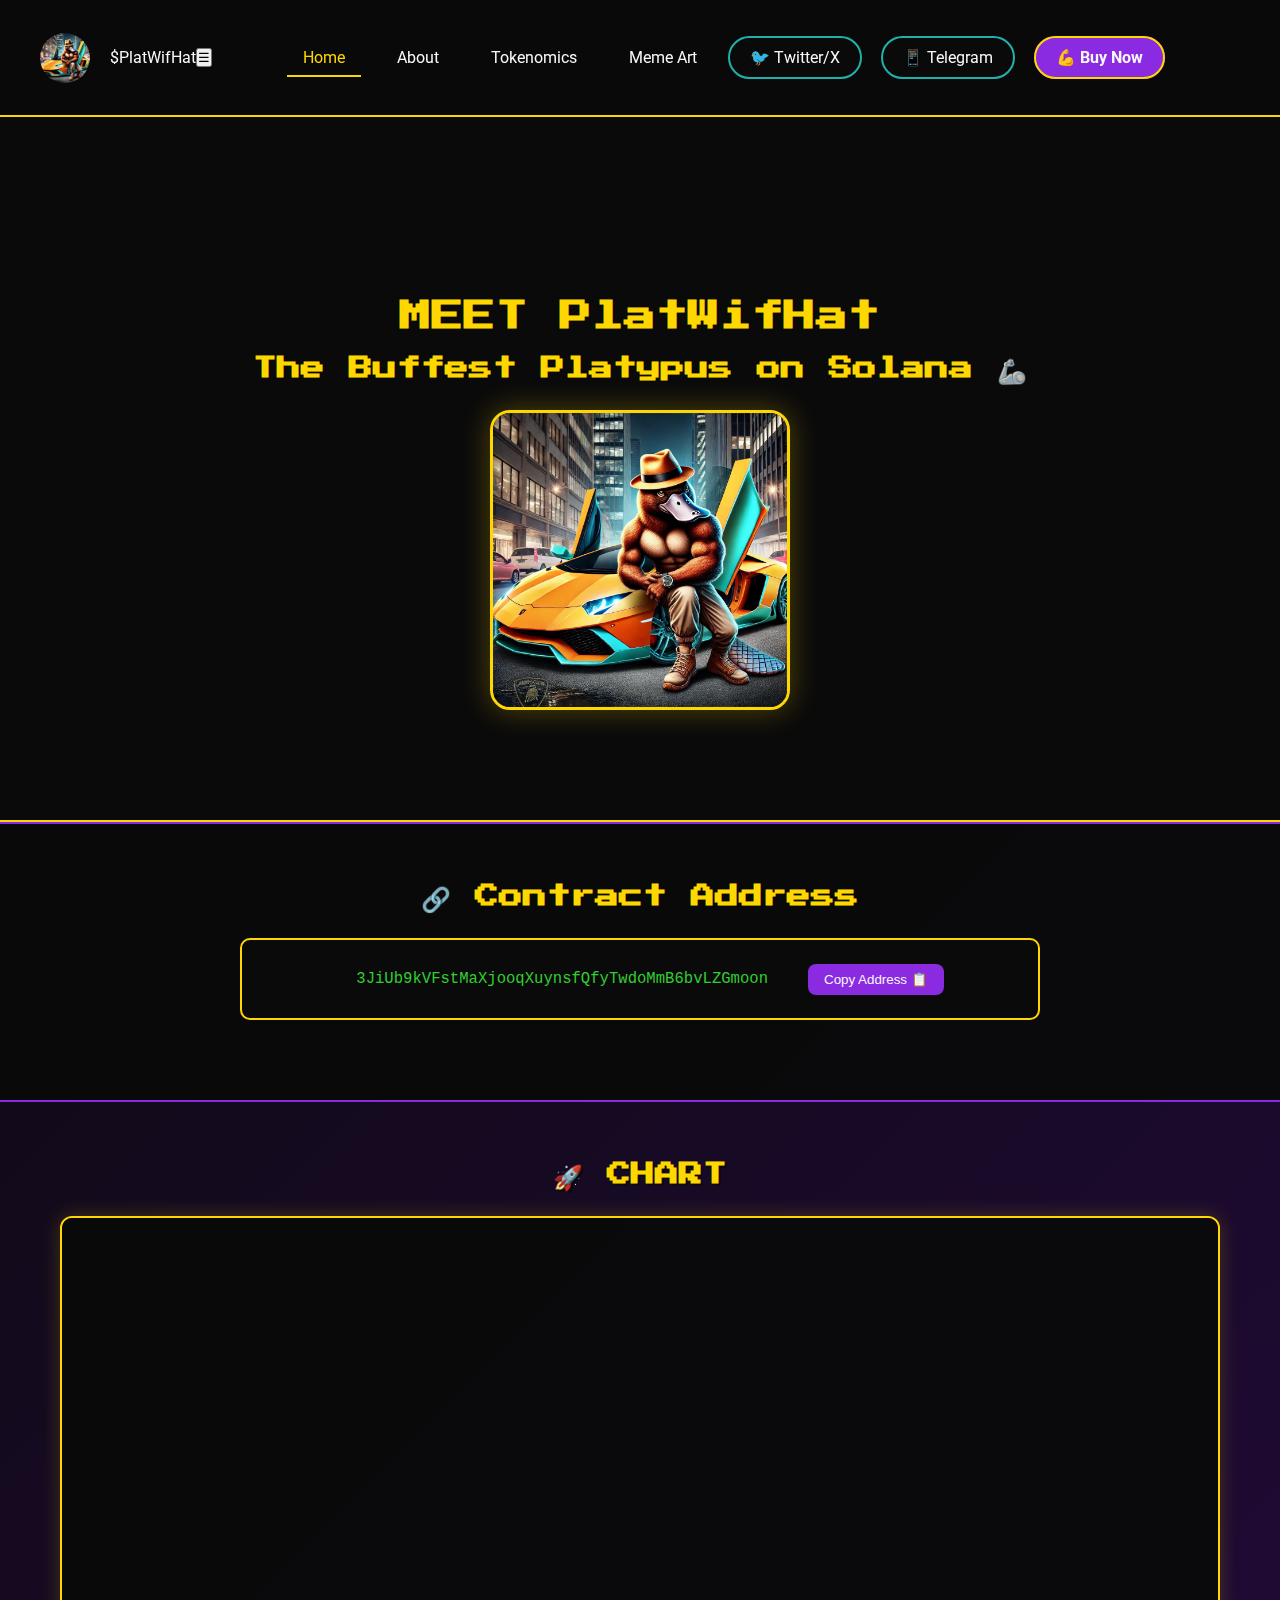
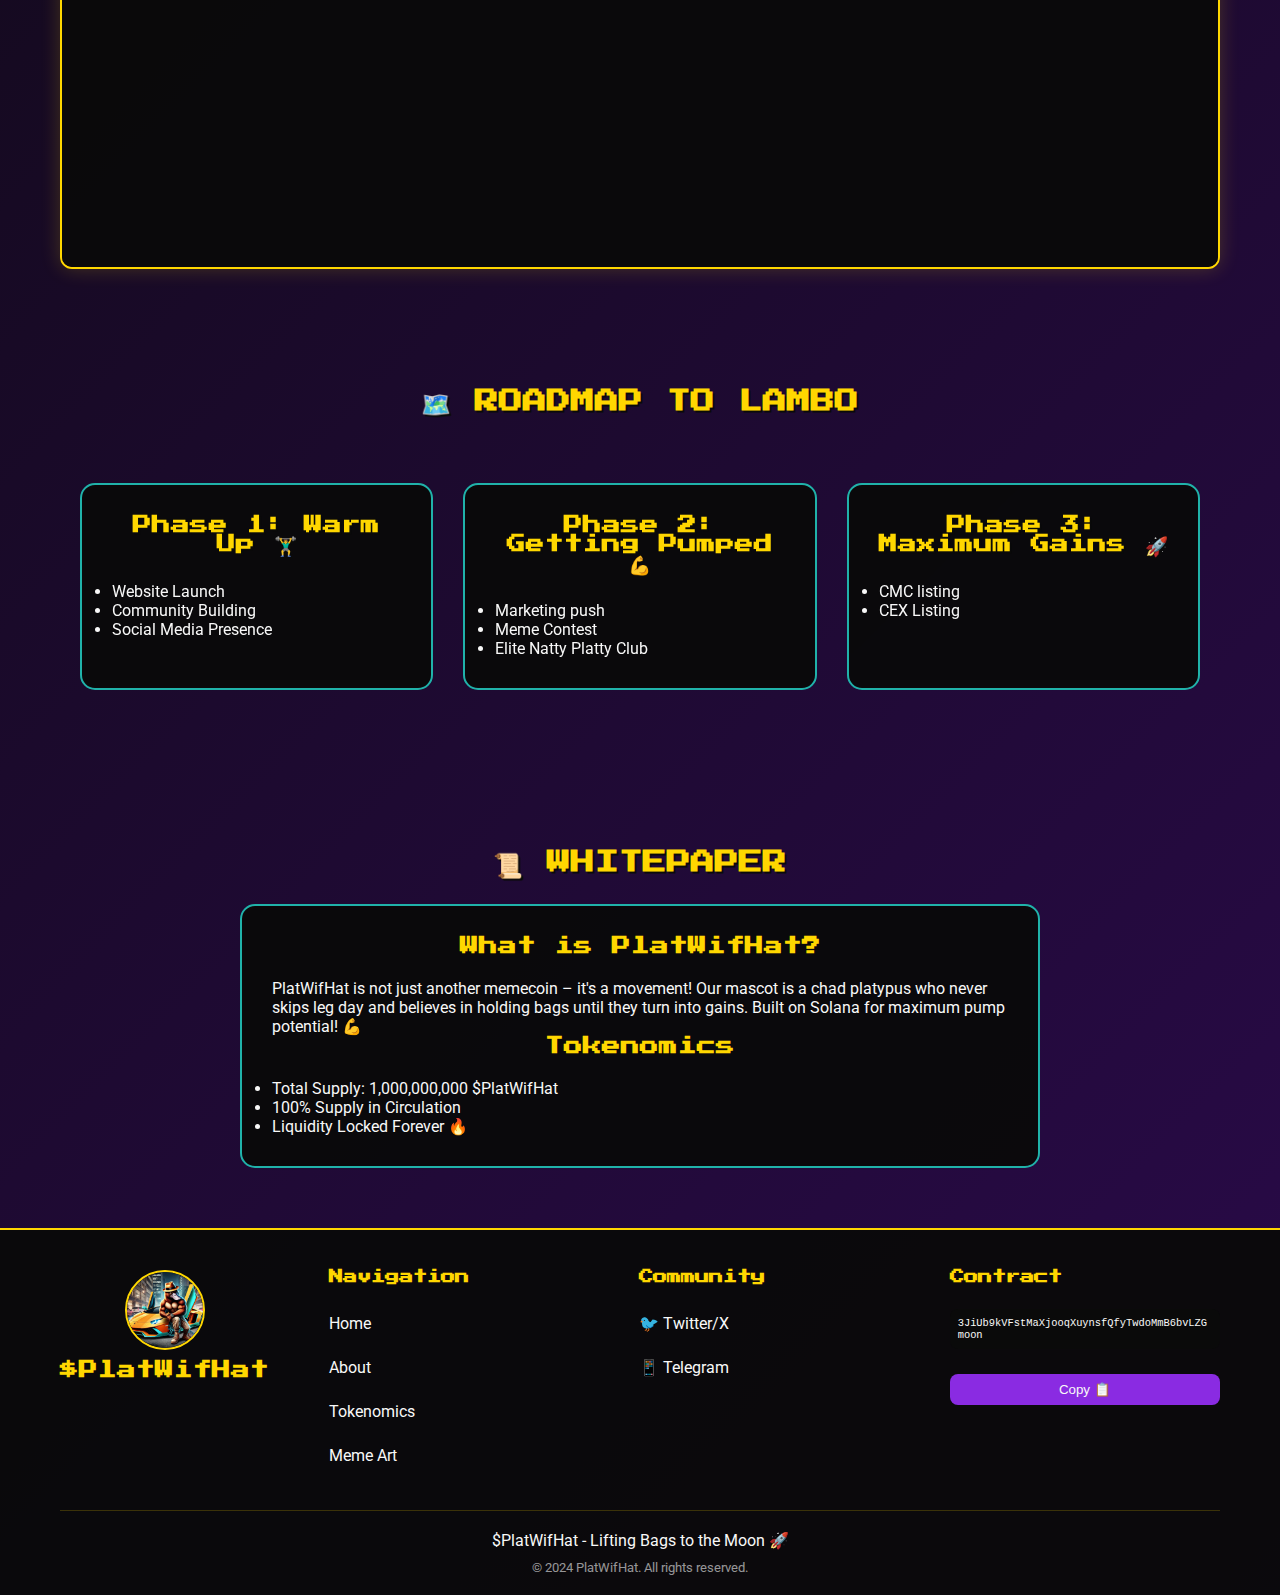
==== commit ef521cc9: "function" ====
--- a/index.html
+++ b/index.html
@@ -5,12 +5,12 @@
     <meta name="viewport" content="width=device-width, initial-scale=1.0">
     
     <!-- SEO Meta Tags -->
-    <title>PlatWifHat ($PLATWHAT) | The Buffest Memecoin on Solana 🦆💪</title>
-    <meta name="description" content="Join the strongest memecoin community on Solana! PlatWifHat ($PLATWHAT) combines gains, memes, and a chad platypus. 1B supply, burnt liquidity, regular burns. Don't skip this pump day! 💪">
-    <meta name="keywords" content="PlatWifHat, PLATWHAT, Solana memecoin, SOL token, next 100x gem, DexScreener, Raydium, Jupiter, memecoin community, crypto memes, burnt liquidity, fair launch, Solana ecosystem, chad crypto, gym crypto">
+    <title>PlatWifHat ($PlatWifHat) | The Buffest Memecoin on Solana 🦆💪</title>
+    <meta name="description" content="Join the strongest memecoin community on Solana! PlatWifHat ($PlatWifHat) combines gains, memes, and a chad platypus. 1B supply, burnt liquidity, regular burns. Don't skip this pump day! 💪">
+    <meta name="keywords" content="PlatWifHat, PlatWifHat, Solana memecoin, SOL token, next 100x gem, DexScreener, Raydium, Jupiter, memecoin community, crypto memes, burnt liquidity, fair launch, Solana ecosystem, chad crypto, gym crypto">
     
     <!-- Open Graph / Social Media -->
-    <meta property="og:title" content="PlatWifHat ($PLATWHAT) | The Buffest Memecoin on Solana 🦆💪">
+    <meta property="og:title" content="PlatWifHat ($PlatWifHat) | The Buffest Memecoin on Solana 🦆💪">
     <meta property="og:description" content="Join the strongest memecoin community on Solana! Combining gains, memes, and a chad platypus. Don't skip this pump day! 💪">
     <meta property="og:image" content="https://platwifhats.com/photo_4_2024-12-11_15-03-13.jpg">
     <meta property="og:url" content="https://platwifhats.com">
@@ -18,7 +18,7 @@
     
     <!-- Twitter Card -->
     <meta name="twitter:card" content="summary_large_image">
-    <meta name="twitter:title" content="PlatWifHat ($PLATWHAT) | The Buffest Solana Memecoin">
+    <meta name="twitter:title" content="PlatWifHat ($PlatWifHat) | The Buffest Solana Memecoin">
     <meta name="twitter:description" content="Join the strongest memecoin community on Solana! Combining gains, memes, and a chad platypus. 💪">
     <meta name="twitter:image" content="https://platwifhats.com/photo_4_2024-12-11_15-03-13.jpg">
     
@@ -114,7 +114,7 @@
                     
                     <h3>Tokenomics</h3>
                     <ul>
-                        <li>Total Supply: 1,000,000,000 $PLATWHAT</li>
+                        <li>Total Supply: 1,000,000,000 $PlatWifHat</li>
                         <li>100% Supply in Circulation</li>
                         
                         <li>Liquidity Locked Forever 🔥</li>
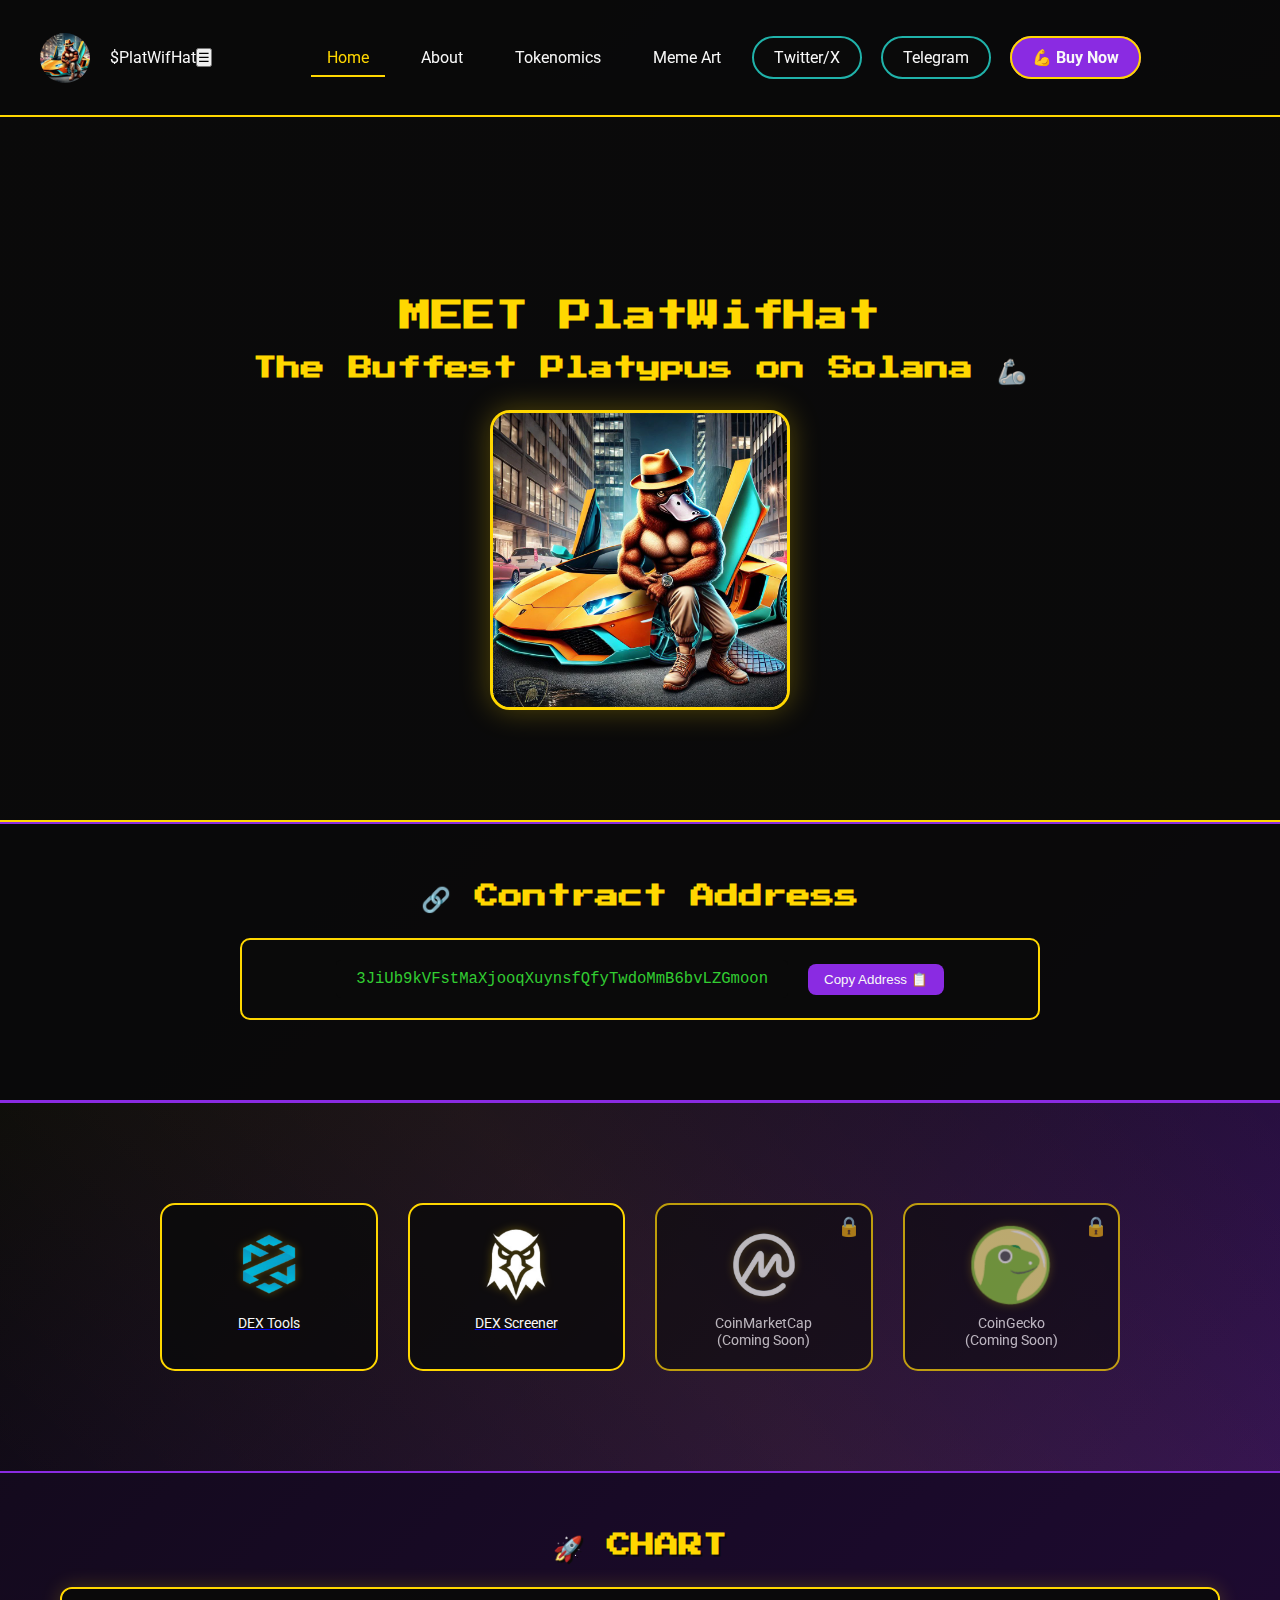
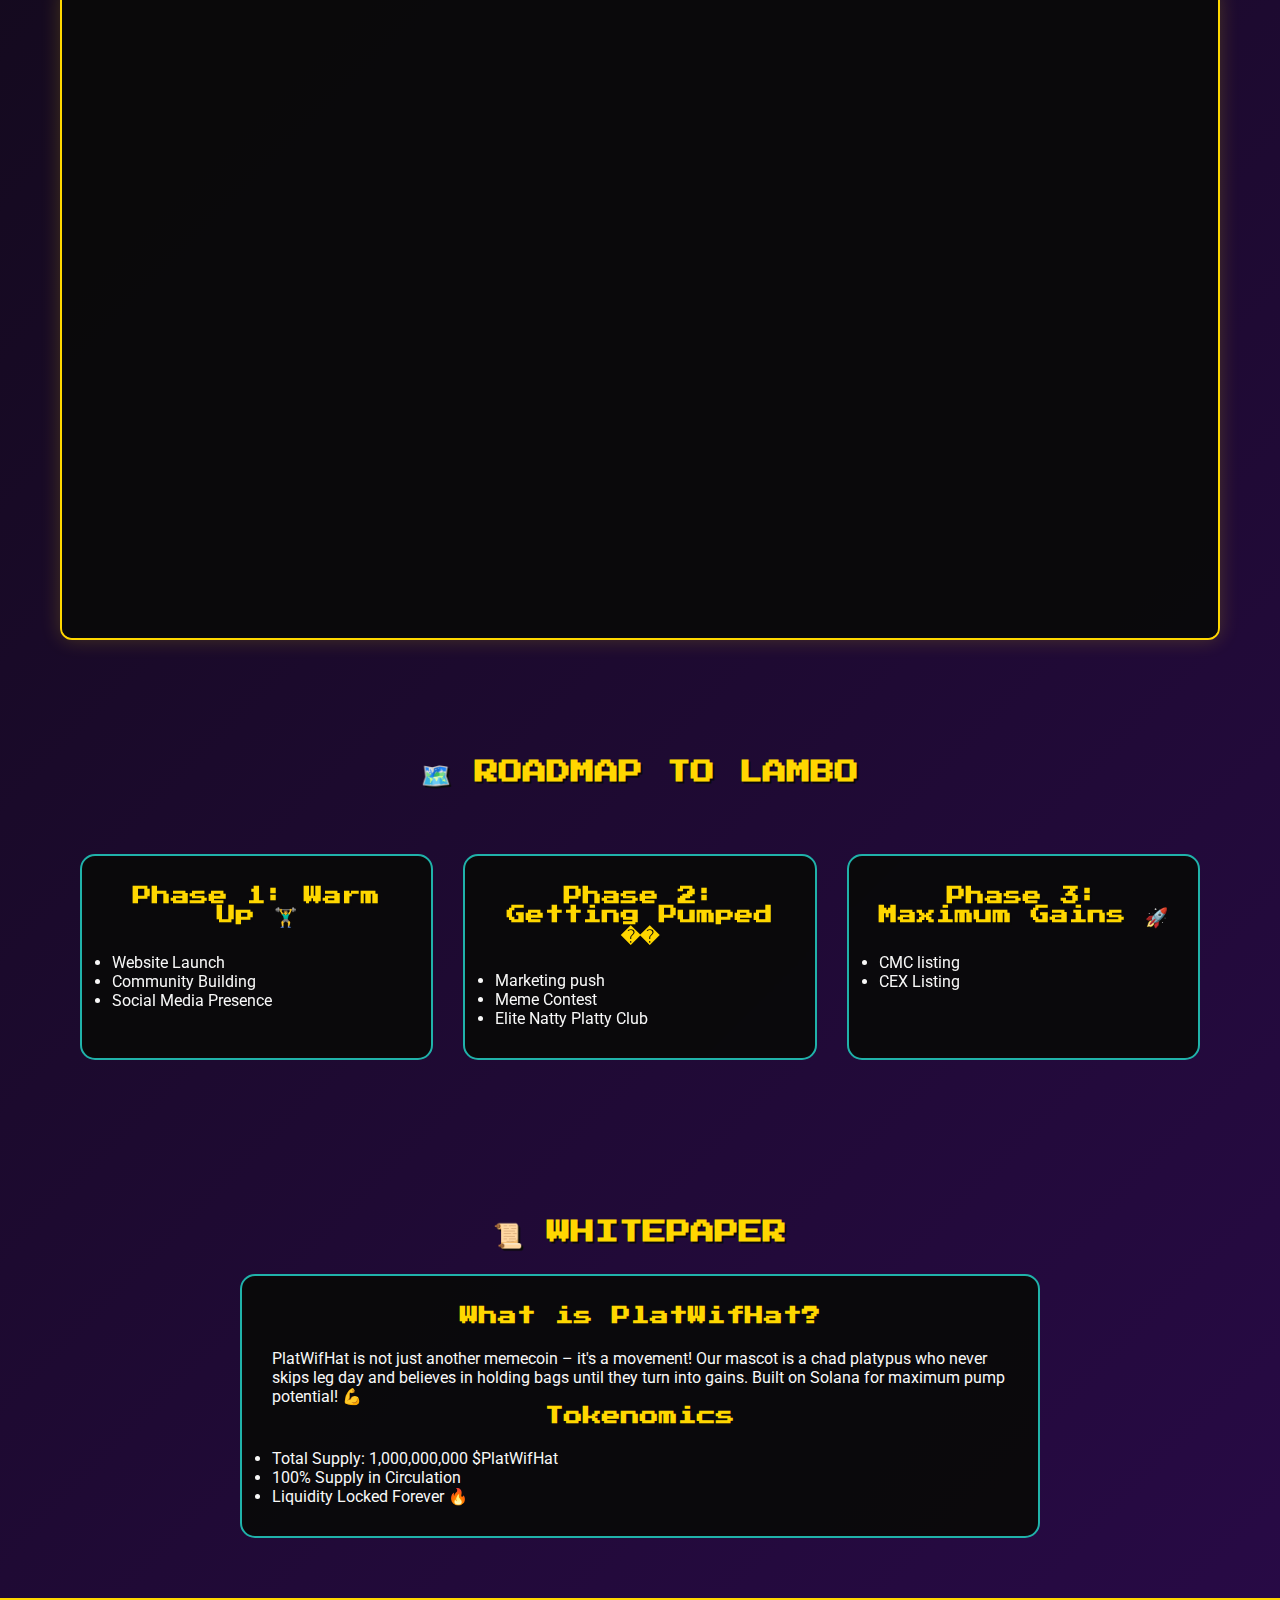
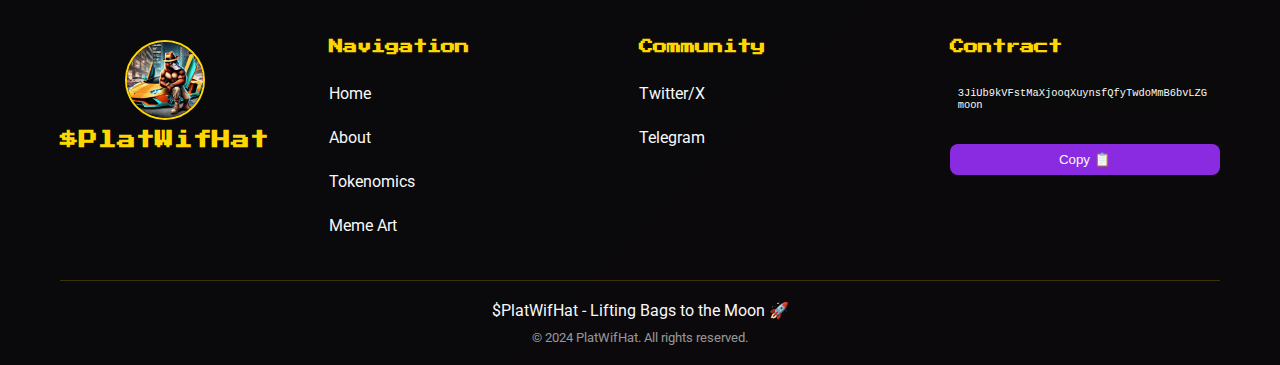
==== commit 29efb4b1: "hrbhj" ====
--- a/index.html
+++ b/index.html
@@ -54,7 +54,30 @@
                 <h2>🔗 Contract Address</h2>
                 <div class="contract-container">
                     <code class="contract-address">3JiUb9kVFstMaXjooqXuynsfQfyTwdoMmB6bvLZGmoon</code>
-                    <button class="copy-btn">Copy Address 📋</button>
+                    <button onclick="copyContractAddress()" class="copy-btn">Copy Address 📋</button>
+                </div>
+            </div>
+        </section>
+
+        <section class="logo-section">
+            <div class="section-wrapper">
+                <div class="logo-grid">
+                    <a href="https://www.dextools.io/app/en/solana/pair-explorer/Gxo7pRfbrLbapw6YUMEdQhRd3MabG5tJ7q23Pd5Ubfms?t=1734200191180" class="logo-item" target="_blank">
+                        <img src="logos/dextools.png" alt="DEX Tools">
+                        <p>DEX Tools</p>
+                    </a>
+                    <a href="https://dexscreener.com/solana/gxo7prfbrlbapw6yumedqhrd3mabg5tj7q23pd5ubfms" class="logo-item" target="_blank">
+                        <img src="logos/dexscreener.png" alt="DEX Screener">
+                        <p>DEX Screener</p>
+                    </a>
+                    <div class="logo-item locked">
+                        <img src="logos/coinmarketcap.png" alt="CoinMarketCap">
+                        <p>CoinMarketCap<br>(Coming Soon)</p>
+                    </div>
+                    <div class="logo-item locked">
+                        <img src="logos/coingecko.png" alt="CoinGecko">
+                        <p>CoinGecko<br>(Coming Soon)</p>
+                    </div>
                 </div>
             </div>
         </section>
@@ -87,7 +110,7 @@
                         </ul>
                     </div>
                     <div class="roadmap-item">
-                        <h3>Phase 2: Getting Pumped 💪</h3>
+                        <h3>Phase 2: Getting Pumped ��</h3>
                         <ul>
                             <li>Marketing push</li>
                             <li>Meme Contest</li>
--- a/styles.css
+++ b/styles.css
@@ -1042,4 +1042,113 @@
         grid-template-columns: 1fr;
         gap: 15px;
     }
+}
+
+/* Logo Section Styles */
+.logo-section {
+    background: linear-gradient(
+        135deg,
+        var(--overlay-dark),
+        rgba(138, 43, 226, 0.2)  /* Subtle purple glow */
+    );
+    padding: 40px 0;
+    margin-top: -1px; /* Remove any gap */
+    border-top: 2px solid var(--primary-purple);
+    border-bottom: 2px solid var(--primary-purple);
+    position: relative;
+}
+
+.logo-section::before {
+    content: '';
+    position: absolute;
+    top: 0;
+    left: 0;
+    right: 0;
+    bottom: 0;
+    background: linear-gradient(
+        45deg,
+        transparent,
+        rgba(255, 215, 0, 0.05),  /* Subtle gold shimmer */
+        transparent
+    );
+    pointer-events: none;
+}
+
+.logo-grid {
+    display: grid;
+    grid-template-columns: repeat(4, 1fr);
+    gap: 30px;
+    max-width: 1000px;
+    margin: 0 auto;
+    padding: 0 20px;
+    position: relative;
+    z-index: 1;
+}
+
+.logo-item {
+    display: flex;
+    flex-direction: column;
+    align-items: center;
+    gap: 10px;
+    padding: 20px;
+    background: rgba(10, 10, 10, 0.8);
+    border-radius: 15px;
+    border: 2px solid var(--primary-gold);
+    transition: transform 0.3s ease, box-shadow 0.3s ease;
+}
+
+.logo-item:hover {
+    transform: translateY(-5px);
+    box-shadow: 0 0 20px rgba(255, 215, 0, 0.3);
+}
+
+.logo-item img {
+    width: 80px;
+    height: 80px;
+    object-fit: contain;
+    filter: drop-shadow(0 0 5px rgba(255, 215, 0, 0.3));
+}
+
+.logo-item p {
+    color: var(--accent-white);
+    text-align: center;
+    font-size: 0.9em;
+    margin: 0;
+}
+
+.logo-item.locked {
+    opacity: 0.7;
+    position: relative;
+}
+
+.logo-item.locked::after {
+    content: '🔒';
+    position: absolute;
+    top: 10px;
+    right: 10px;
+    font-size: 1.2em;
+}
+
+/* Responsive adjustments */
+@media (max-width: 768px) {
+    .logo-grid {
+        grid-template-columns: repeat(2, 1fr);
+    }
+}
+
+@media (max-width: 480px) {
+    .logo-grid {
+        grid-template-columns: 1fr;
+    }
+}
+
+/* Copy button states */
+.copy-btn.copied {
+    background: var(--accent-green);
+    border-color: var(--accent-green);
+}
+
+.copy-btn.failed {
+    background: #ff4444;
+    border-color: #ff4444;
 }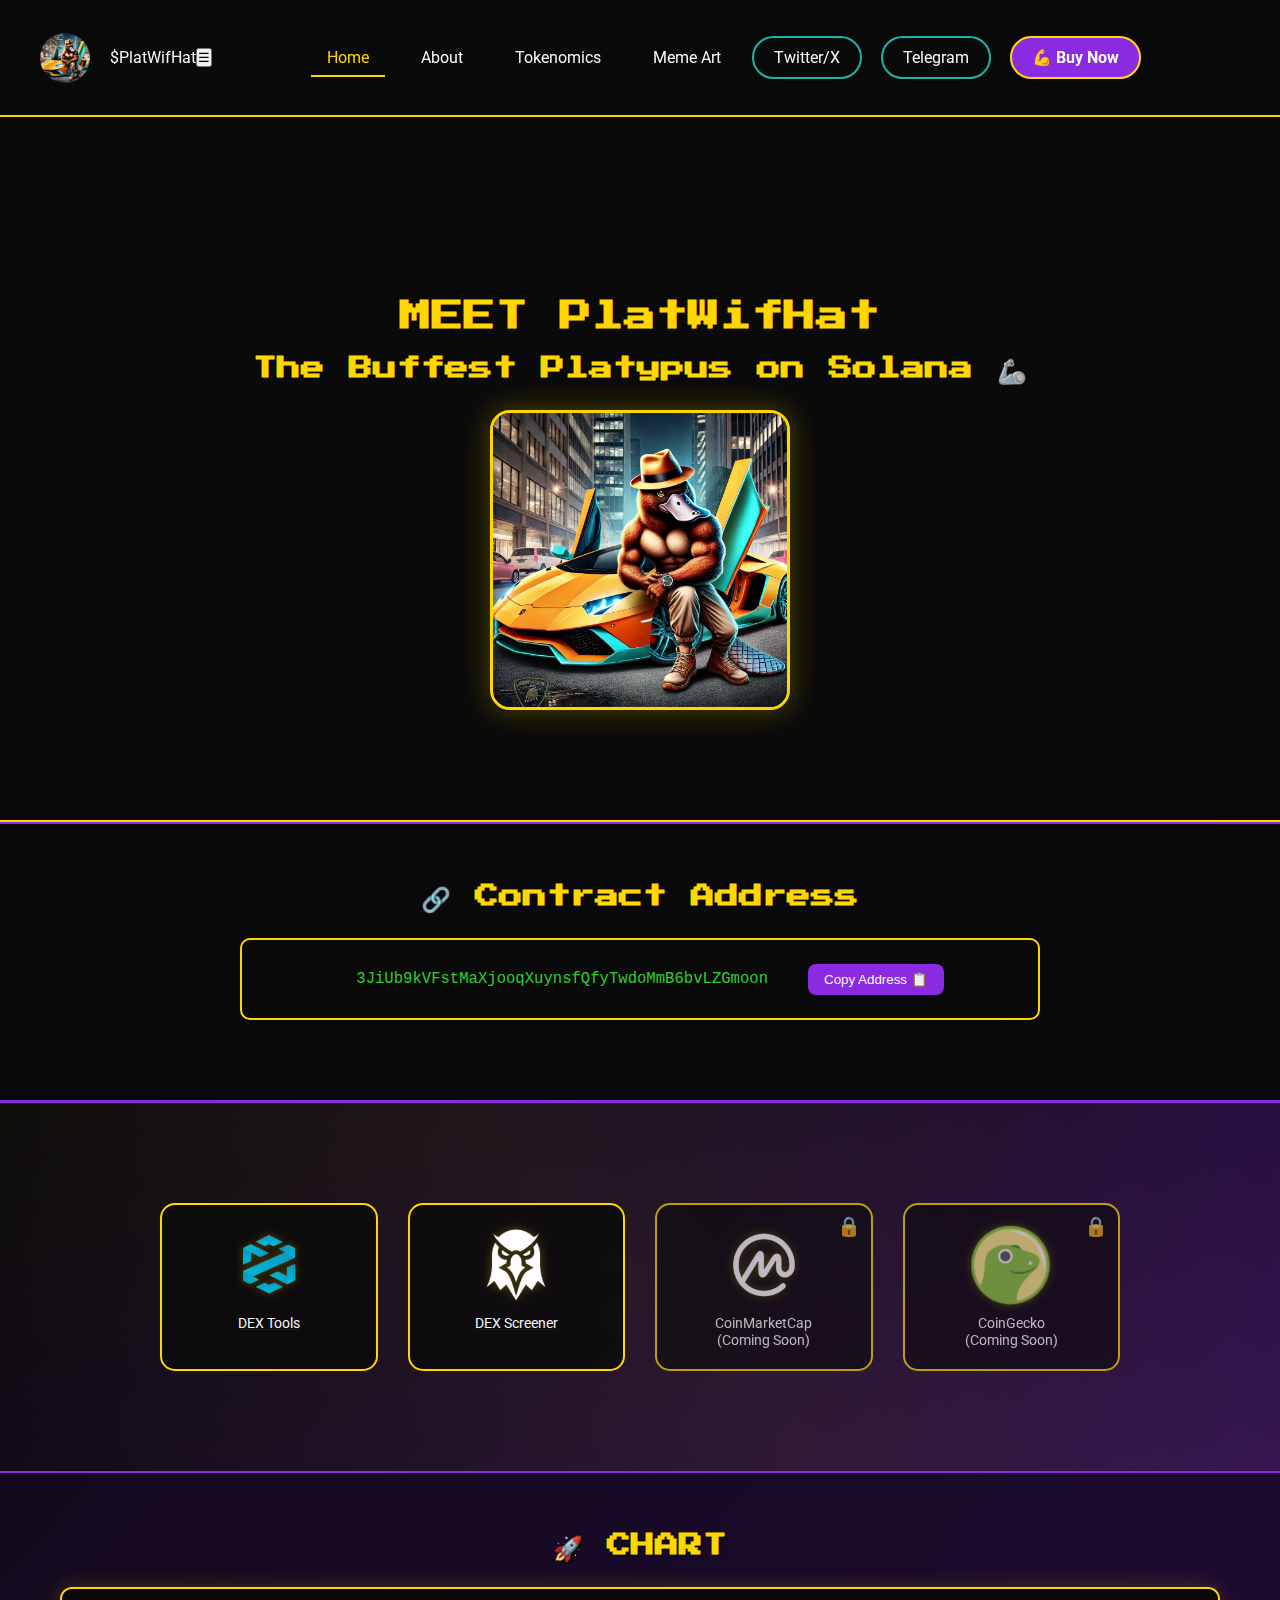
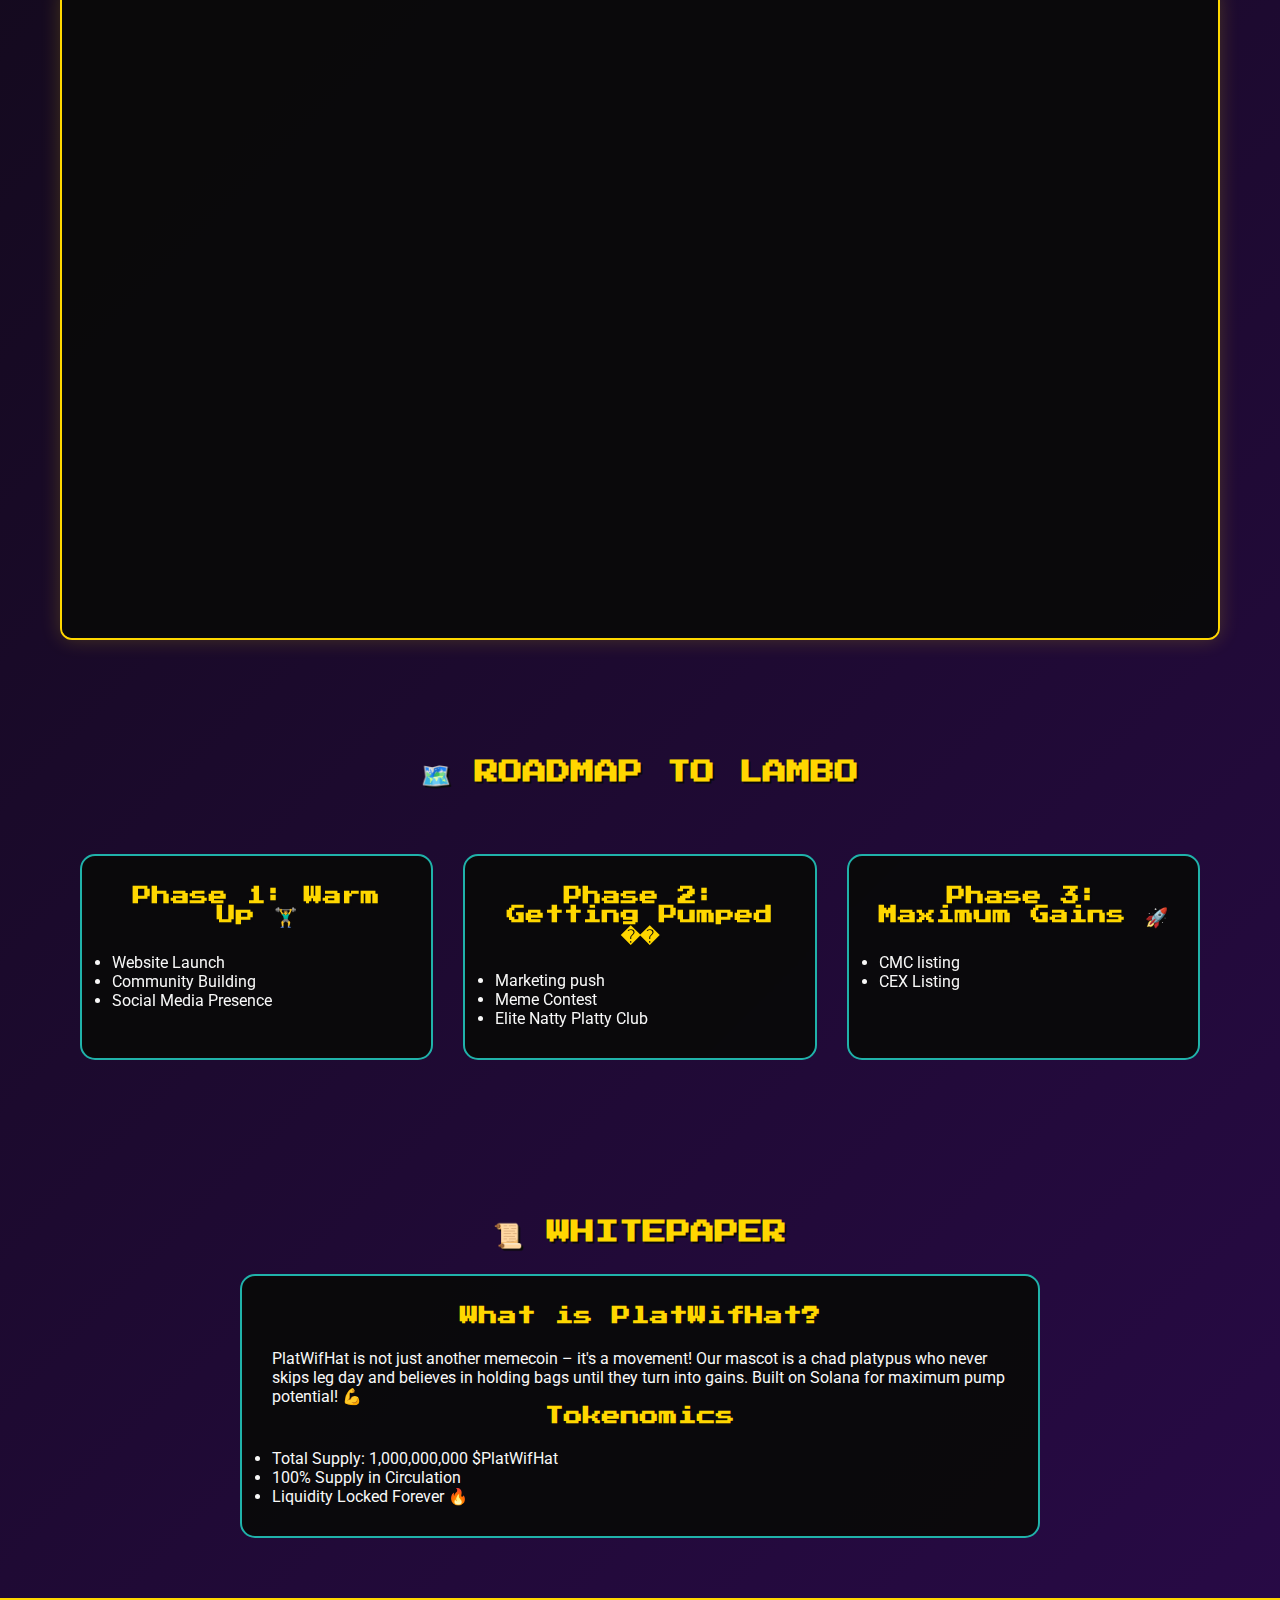
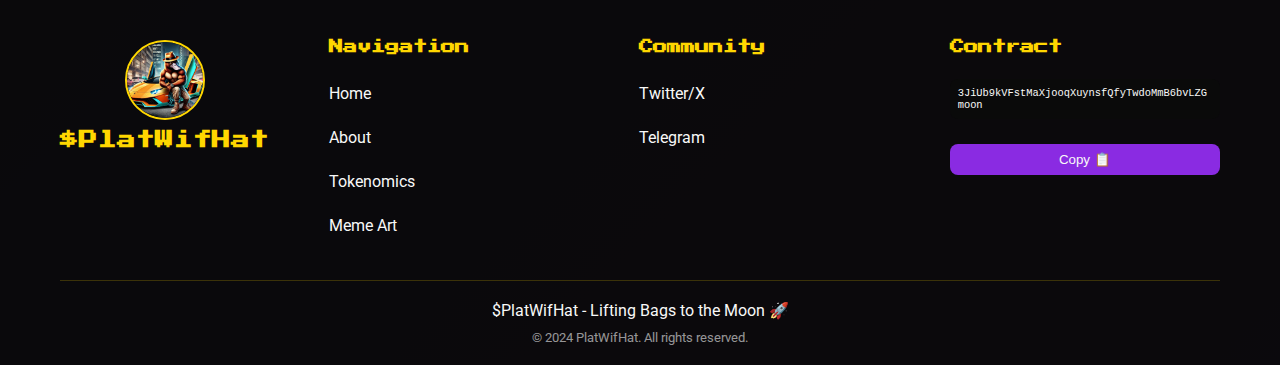
==== commit 5f8f31df: "uhgurbn" ====
--- a/index.html
+++ b/index.html
@@ -88,7 +88,7 @@
                 <div class="chart-container">
                     <div id="dexscreener-embed">
                         <iframe 
-                            src="https://dexscreener.com/solana/97Jyd53KfDgqEN26t5L3WyekYi8eJJcewj4TQyLmq78P?embed=1&loadChartSettings=0&chartLeftToolbar=0&chartTheme=dark&theme=dark&chartStyle=0&chartType=usd&interval=15"
+                            src="https://dexscreener.com/solana/gxo7prfbrlbapw6yumedqhrd3mabg5tj7q23pd5ubfms"
                             frameborder="0"
                             allowfullscreen
                         ></iframe>
